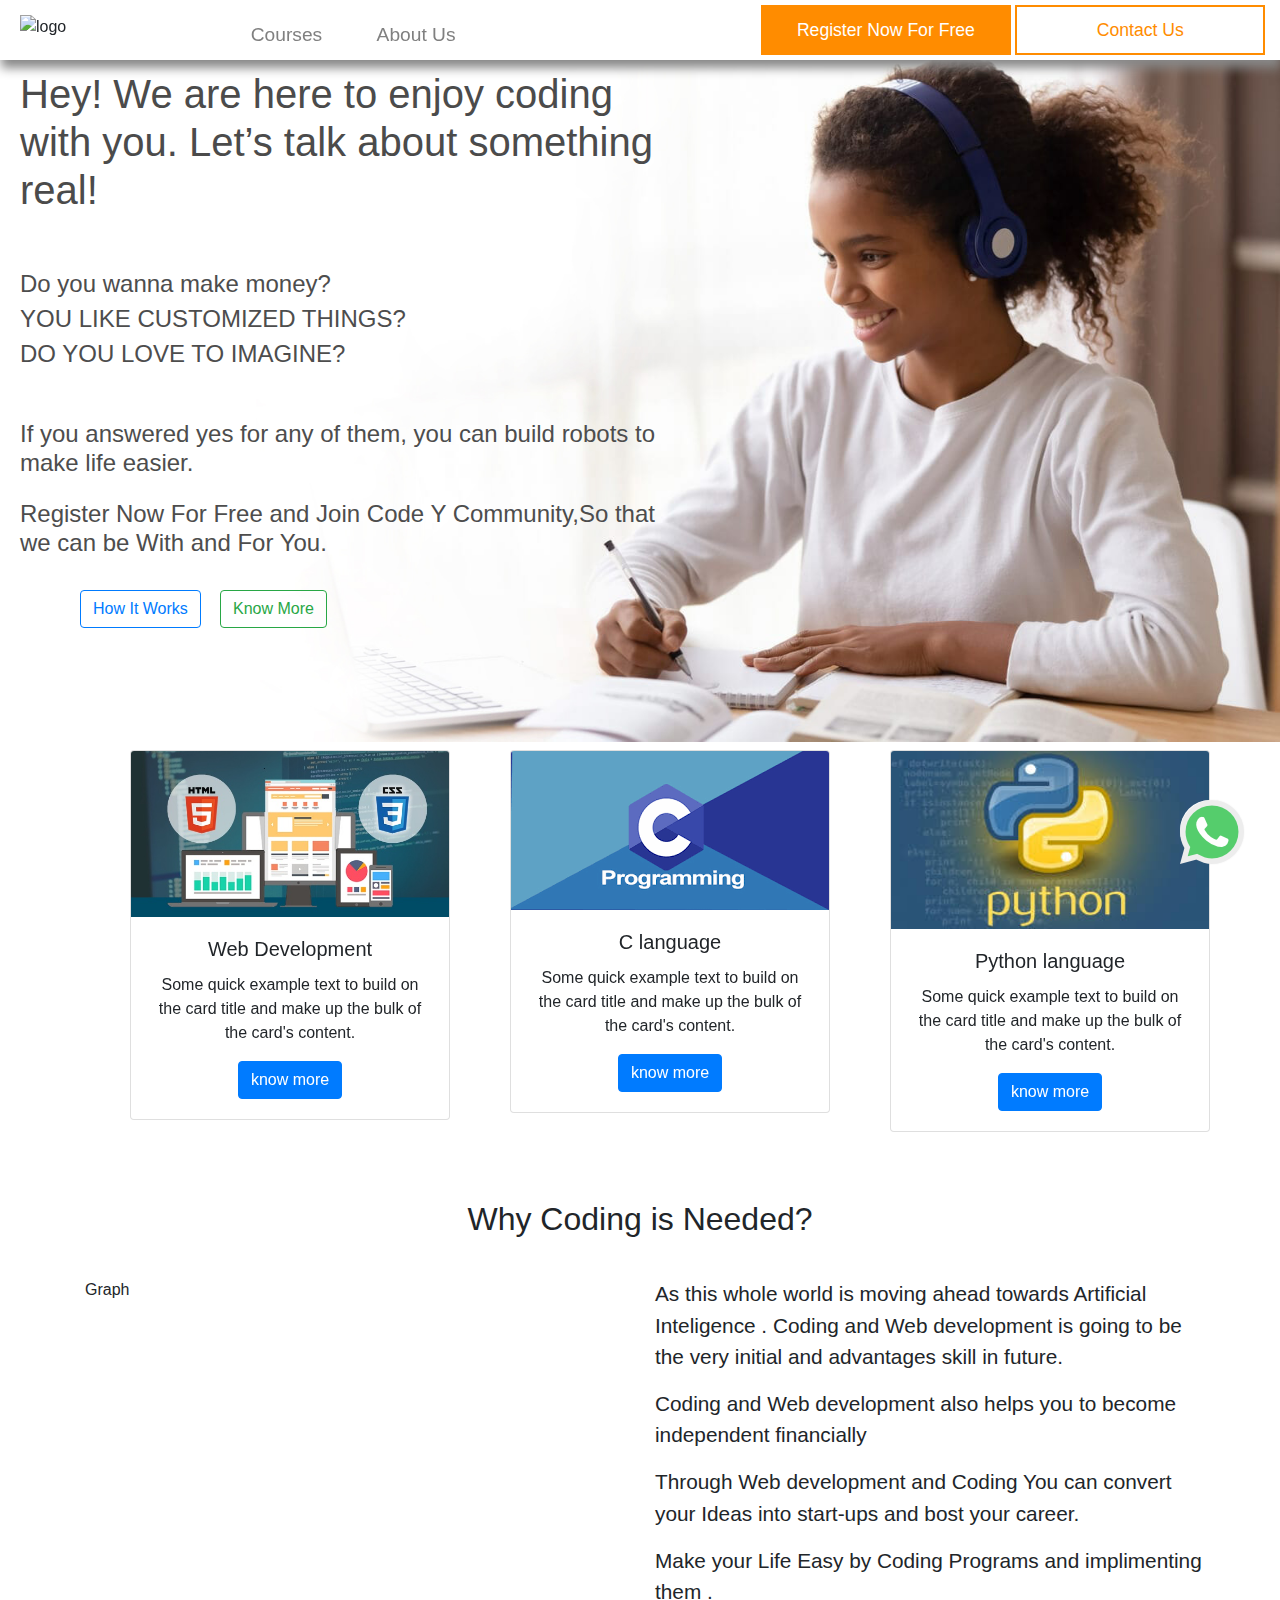
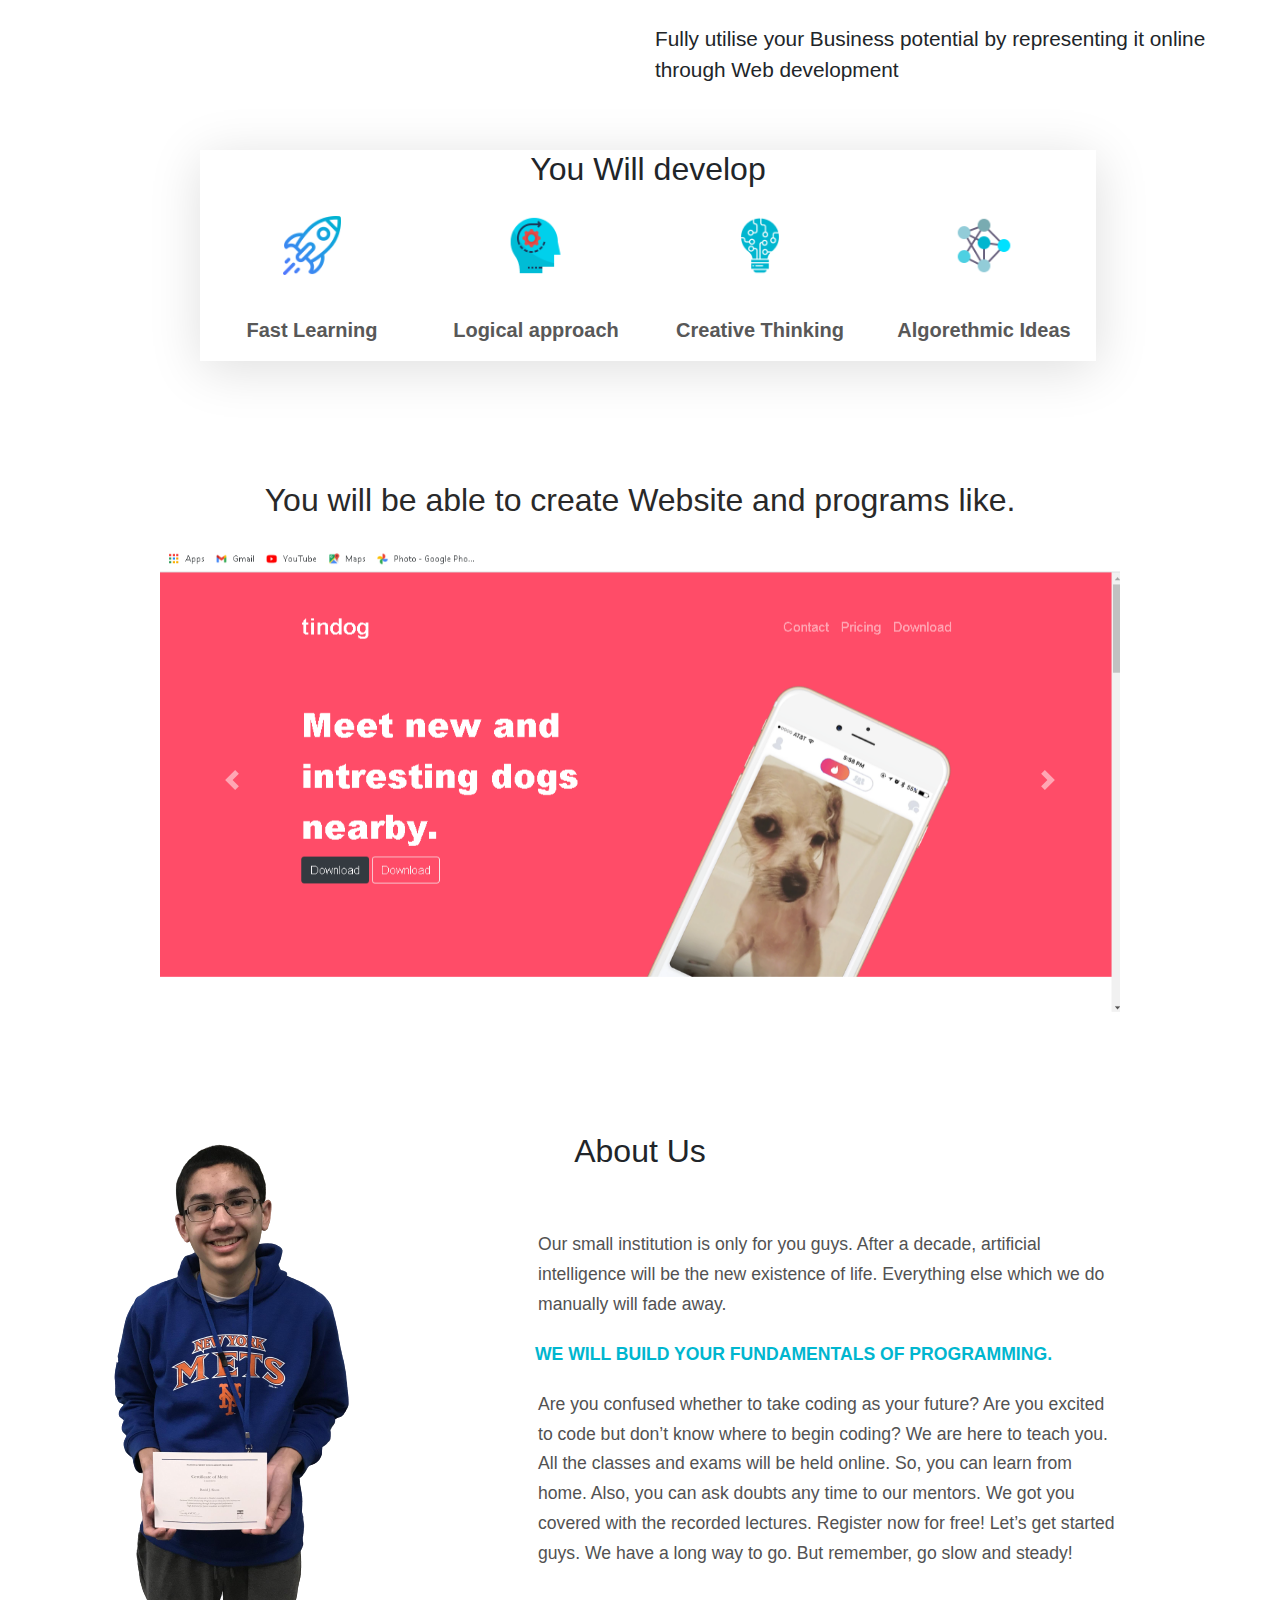
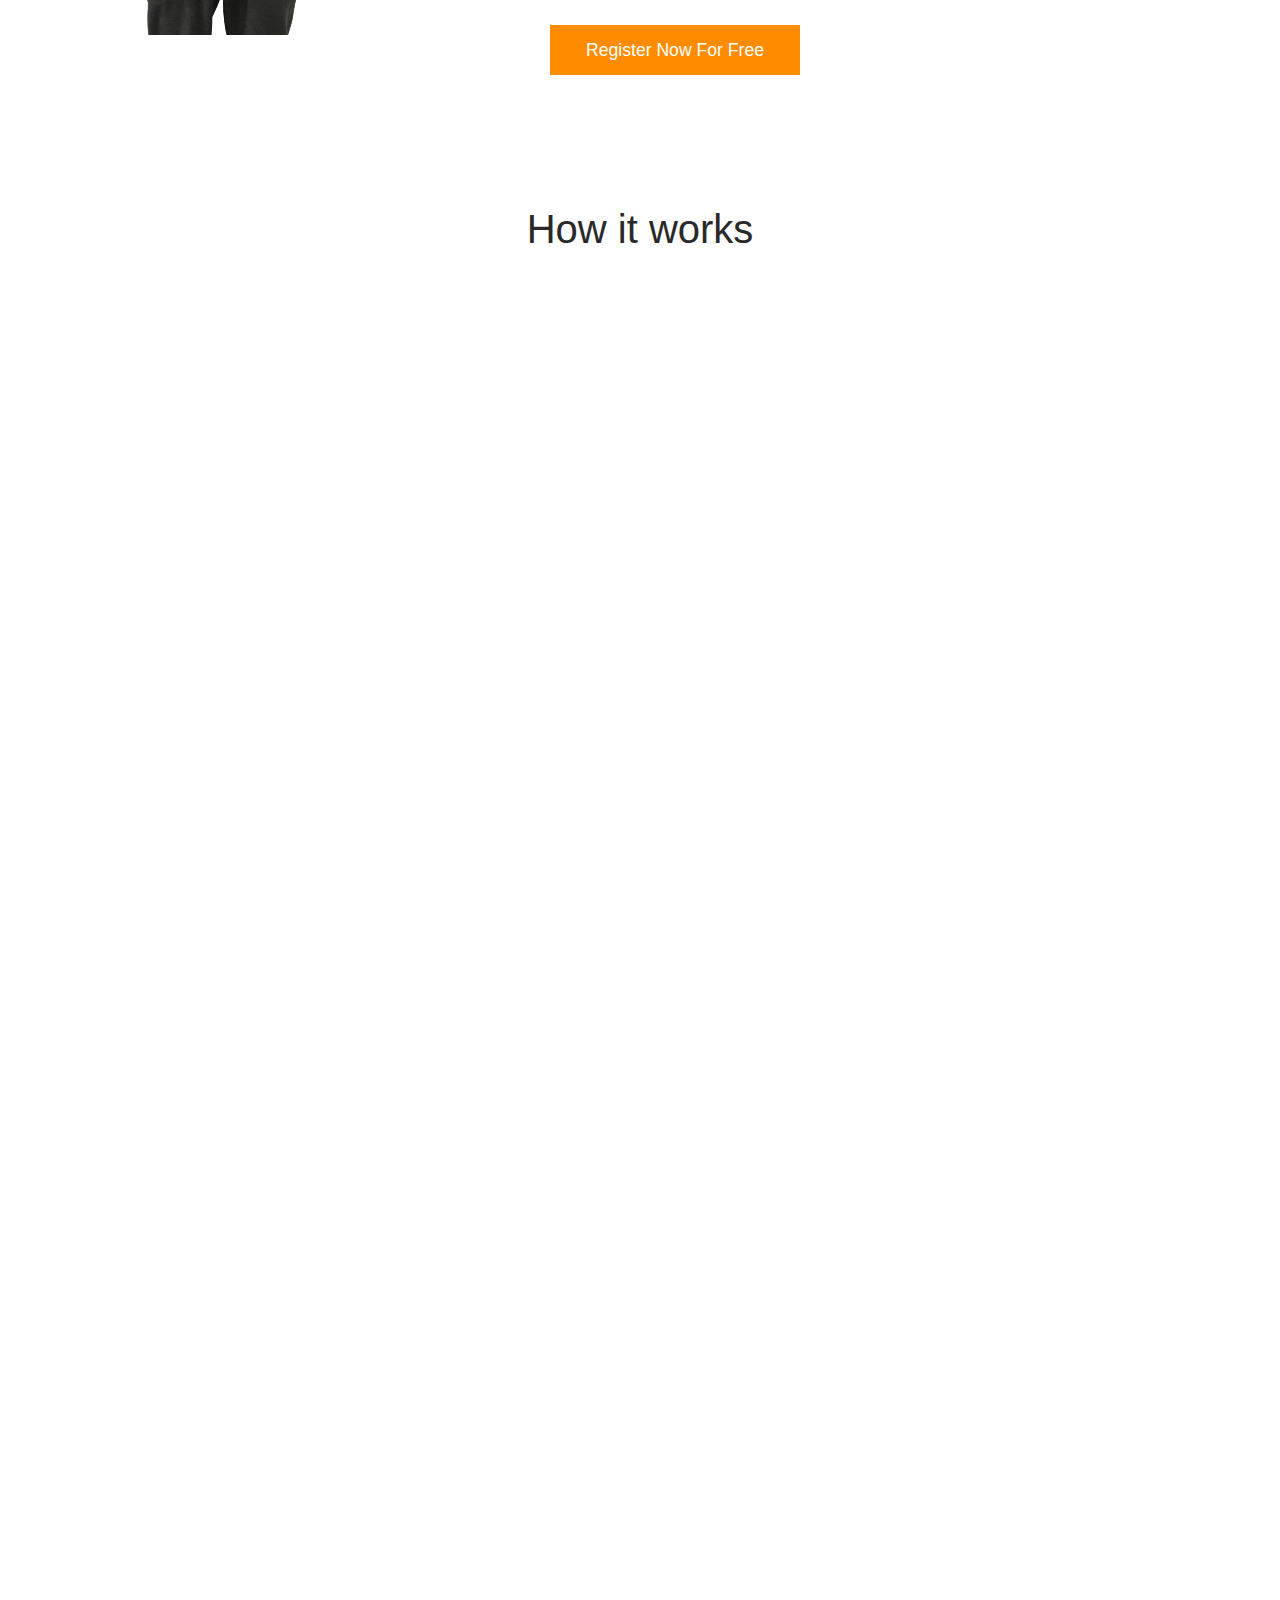
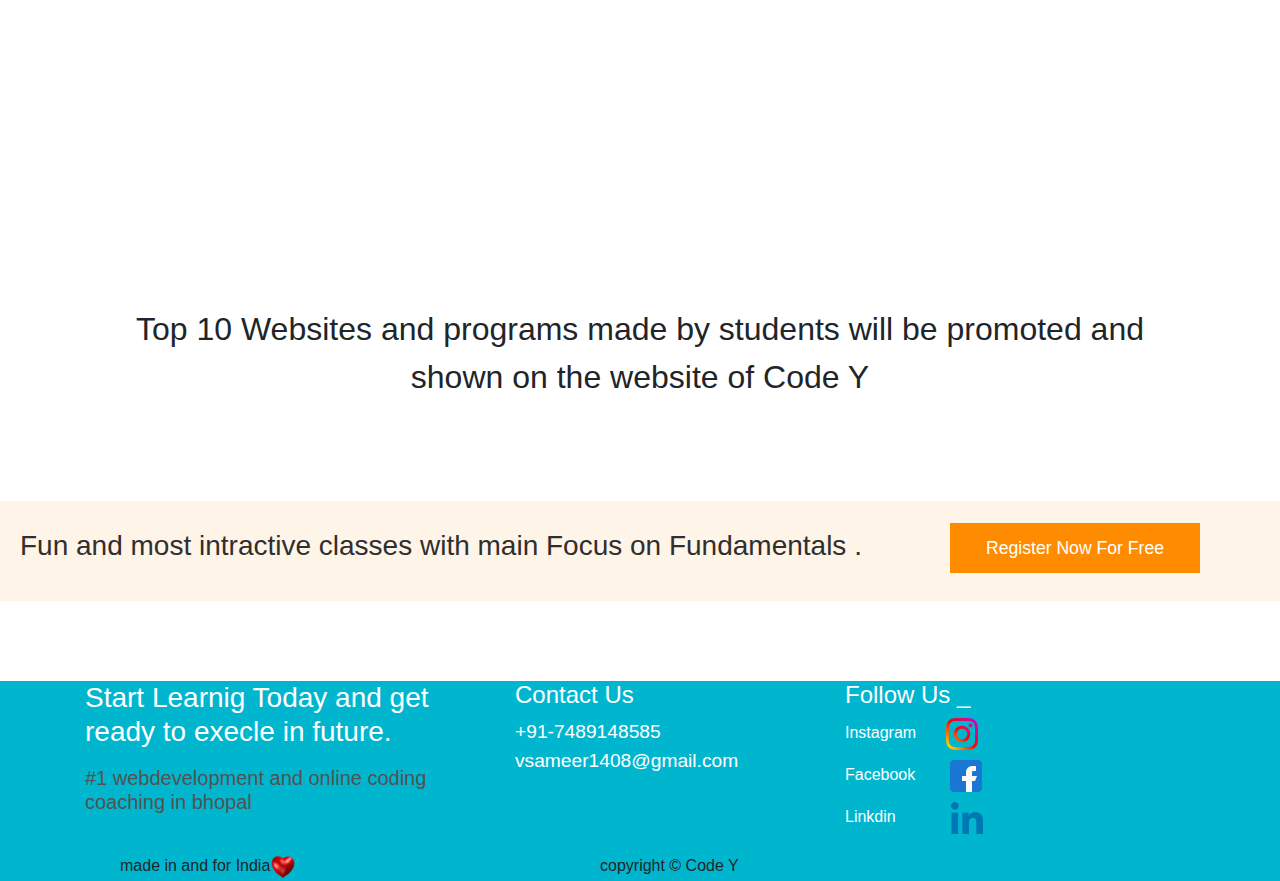
==== code Y.html @ 82ec209e "Add files via upload" ====
<!DOCTYPE html>
<html>
<head>
  <meta charset="utf-8">
<link rel="stylesheet" href="bootstrap.css">
<link rel="stylesheet" href="code%20Y.css"> 
 <link rel="stylesheet" href="https://unpkg.com/aos@next/dist/aos.css" />    
    <!-- JavaScript Bundle with Popper -->
  
    <script src="https://code.jquery.com/jquery-3.5.1.slim.min.js" integrity="sha384-DfXdz2htPH0lsSSs5nCTpuj/zy4C+OGpamoFVy38MVBnE+IbbVYUew+OrCXaRkfj" crossorigin="anonymous"></script>
<script src="https://cdn.jsdelivr.net/npm/popper.js@1.16.1/dist/umd/popper.min.js" integrity="sha384-9/reFTGAW83EW2RDu2S0VKaIzap3H66lZH81PoYlFhbGU+6BZp6G7niu735Sk7lN" crossorigin="anonymous"></script>
<script src="https://stackpath.bootstrapcdn.com/bootstrap/4.5.2/js/bootstrap.min.js" integrity="sha384-B4gt1jrGC7Jh4AgTPSdUtOBvfO8shuf57BaghqFfPlYxofvL8/KUEfYiJOMMV+rV" crossorigin="anonymous"></script>
    
</head>
<body>
<div class="navbar_pro">
<img class="logo" alt="logo" src="code%20.jpg">
<a href="#" class="Course links">Courses</a>
<a href="#" class="About links">About Us </a>
<!--<a href="#" class="Contact links">Contact</a>-->
<a href="code%20Yregister.html" class="registar"><button class="register_btn" data-aos="fade-left">Register Now For Free</button></a>
    
<a href="#" class="contact" ><button class="contact_btn">Contact Us</button></a>    
</div>    
<h1  class="topheading">Hey! We are here to enjoy coding with you. Let’s talk about something real!</h1>    
 <h4 class="topheading1">Do you wanna make money?</h4>
    <h4 class="topheading2">YOU LIKE CUSTOMIZED THINGS?</h4>
    <h4 class="topheading3">DO YOU LOVE TO IMAGINE?</h4>
    <h4 class="topheading4">If you answered yes for any of them, you can build robots to make life easier.
</h4> 
    <h4 class="topheading5">Register Now For Free and Join Code Y Community,So that we can be With and For You.</h4>
    <a href="#uspara"><button type="button" class="btn btn-outline-success knowmore">Know More</button></a>
    <a href="#works"><button type="button" class="btn btn-outline-primary how">How It Works</button></a>
<div>
    
          <img class="top_image" src="happy-teen-engaging-with-a-class-and-doing-work-on-her-laptop__________edit.jpg">


</div>
    
<div>
  <div class="container coursescard" data-aos="fade-up">
  <div class="row">
    <div class="col-sm-6 col-lg-4">
     <div class="card cardinternal" >
  <img src="Front-End-Development-Frameworks-for-Faster-Web-Development.jpg" class="card-img-top" alt="...">
  <div class="card-body">
    <h5 class="card-title">Web Development</h5>
    <p class="card-text">Some quick example text to build on the card title and make up the bulk of the card's content.</p>
    <a href="webdevelopmentcourse.html" class="btn btn-primary">know more</a>
  </div>
</div>
    </div>
    <div class="col-sm-6 col-lg-4">
      <div class="card cardinternal" id="card_c">
  <img src="c.png" class="card-img-top" alt="...">
  <div class="card-body">
    <h5 class="card-title">C language</h5>
    <p class="card-text">Some quick example text to build on the card title and make up the bulk of the card's content.</p>
    <a href="languageC.html" class="btn btn-primary">know more</a>
  </div>
</div>
    </div>
  <div class="col-sm-12 col-lg-4">
      <div class="card cardinternal" id="card_p">
  <img src="python.jpg" class="card-img-top" alt="...">
  <div class="card-body">
    <h5 class="card-title">Python language</h5>
    <p class="card-text">Some quick example text to build on the card title and make up the bulk of the card's content.</p>
    <a href="#" class="btn btn-primary">know more</a>
  </div>
</div>
    </div>      
      
  </div>
</div>  


    
</div>
     

        
    
<div class="need">
<h2 class="why">Why Coding is Needed?</h2>   
<div class="container">
  <div class="row">
    <div class="col-sm-12 col-lg-6">
     Graph 
    </div>
    <div class="col-sm-12 col-lg-6">
        <div class="need_div">
        <p class="need_para">As this whole world is moving ahead towards  Artificial Inteligence . Coding and Web development is going to be the very initial and advantages skill in future.</p>
        <p class="need_para">Coding and Web development also helps you to become independent financially</p>
        <p class="need_para">Through Web development and Coding You can convert your Ideas into start-ups and bost your career.</p>
        <p class="need_para">Make your Life Easy by Coding Programs and implimenting them .</p>
        <p class="need_para">Fully utilise your Business potential by representing it online through Web development  </p>
        </div>
    </div>
    </div>
</div>
</div>  
<div class="develop">
<h2 class="deve">You Will develop</h2> 
 
    
<div>
 <div class="container">
  <div class="row">
    <div class="col-lg-3 col-sm-6">
 <img class="rocket" src="rocket%20(1).png"> <p class="table_heading1">Fast Learning</p>
    </div>
    <div class="col-lg-3 col-sm-6">
     <img class="logic" src="logical-thinking%20(1).png"><p class="table_heading2">Logical approach</p>
    </div>
    <div class="col-lg-3 col-sm-6">
     <img class="create" src="bulb.png"> <p class="table_heading3">Creative Thinking</p>
    </div> 
      
    <div class="col-lg-3 col-sm-6">
    <img class="algo" src="neural.png"><p class="table_heading4">Algorethmic Ideas</p> 
    </div>
  </div>
</div>


   
</div>   
    
</div>
    
    
    
    
    <div class="slider">
      <h2 class="able">You will be able to create Website and programs like.</h2>  
    <div id="carouselExampleIndicators" class="carousel slide" data-ride="carousel">
  <ol class="carousel-indicators">
    <li data-target="#carouselExampleIndicators" data-slide-to="0" class="active"></li>
    <li data-target="#carouselExampleIndicators" data-slide-to="1"></li>
    <li data-target="#carouselExampleIndicators" data-slide-to="2"></li>
  </ol>
  <div class="carousel-inner">
    <div class="carousel-item active">
      <img class="d-block w-100" src="tindogss1.png" alt="First slide">
    </div>
    <div class="carousel-item">
      <img class="d-block w-100" src="maxresdefault.jpg" alt="Second slide">
    </div>
    <div class="carousel-item">
      <img class="d-block w-100" src="css2.jpeg" alt="Third slide">
    </div>
  </div>
  <a class="carousel-control-prev" href="#carouselExampleIndicators" role="button" data-slide="prev">
    <span class="carousel-control-prev-icon" aria-hidden="true"></span>
    <span class="sr-only">Previous</span>
  </a>
  <a class="carousel-control-next" href="#carouselExampleIndicators" role="button" data-slide="next">
    <span class="carousel-control-next-icon" aria-hidden="true"></span>
    <span class="sr-only">Next</span>
  </a>
</div></div>
    
    
 <div class="us" id="uspara"><h2 class="heading_about">About Us </h2>
<div class="container about_container">
  <div class="row">
    <div class="col-lg-4 col-sm-12">
<img class="certificate_img" src="certificate0-removebg-preview.png">  
    </div>
    <div class="col-lg-8 col-sm-12">
   
<p class="uspara">Our small institution is only for you guys. After a decade, artificial intelligence will be the new
    existence of life. Everything else which we do manually will fade away.</p>
        <p class="uspara" id="uspara2">WE WILL BUILD YOUR FUNDAMENTALS OF PROGRAMMING.</p>
<p class="uspara">Are you confused whether to take coding as your future? Are you excited to code but don’t know
where to begin coding? We are here to teach you. All the classes and exams will be held online.
So, you can learn from home. Also, you can ask doubts any time to our mentors. We got you
covered with the recorded lectures. Register now for free!
Let’s get started guys. We have a long way to go. But remember, go slow and steady!
</p> 
    </div>
    
  </div>
</div>     
    

     
 <a href="code%20Yregister.html" class="registar2"><button class="register_btn">Register Now For Free</button></a>    
</div> 
    
    
<div class="work" id="works"><h1 class="heading_how">How it works</h1>
<div class="step1_div step-div" data-aos="fade-up">   
<img class="step1_img" src="step1-removebg-preview.png">
<h3 class="step_heading step_heading1">Step1: Registration</h3>
<p class="step_para step_para1">Free registration including three days of demo class.</p>    
</div>
    
<div class="step2_div step-div" data-aos="fade-up">    
 <img class="step2_img" src="step2-removebg-preview.png">    
 <h3 class="step_heading step_heading2">Step2: Enrollment</h3>   
  <p class="step_para step_para2">Enroll for the courses. Pay the fee and let’s start
learning!
</p>  
    </div>
    
<div class="step3_div step-div" data-aos="fade-up">    
<img class="step3_img" src="handshake.png">    
<h3 class="step_heading step_heading3">Step 3 : Welcome to Saarthi
</h3>    
<p class="step_para step_para3">You become a member of Saarthi. We will add you to whatsapp group for further details.
 
</p> 
    </div>
    
    <div class="step4_div step-div" data-aos="fade-up">
 <img class="step4_img" src="record-removebg-preview%20(1).png">
<h3 class="step_heading step_heading4">Step 4 : Recorded Lectures
</h3>    
 <p class="step_para step_para4">All the lectures will be recorded. You have the liberty to ask doubt 24x7. </p>   
    </div>
        
        
  <div class="step5_div step-div" data-aos="fade-up">  
 <img class="step5_img" src="go-up%20(1).png">  
<h4 class="step_heading step_heading5">Step 5 : Pass the checkpoints</h4> 
<p class="step_para step_para5">
    Every course will have checkpoints, either quizzes or programs to be written. Pass the checkpoints to get certified.
</p>   
    </div>
<div class="step6_div step-div" data-aos="fade-up">
 <img class="step6_img" src="trophie.gif">
<h3 class="step_heading step_heading6">Step 6 : Congratulations!</h3>
<p class="step_para step_para6">Now that you are a certified programmer, you can make webpages, code various programs and continue learning advanced courses.
</p>   
    </div>    
    
    
    
    </div>
    <div class="last">
<div class="student_work">
<h2 class="top10">Top 10 Websites and programs made by students will be promoted and shown on the website of Code Y</h2>    
</div>    


        
        
<div class="best">
<h3 class="fun">Fun and most intractive classes  with main Focus on Fundamentals .</h3> <a href="code%20Yregister.html" class="registar3"><button class="register_btn">Register Now For Free</button></a></div>    
<div class="location">
<!--<img class="footer_logo" src="#" alt="fotter_logo">-->
<div class="container fotter_container">
  <div class="row">
    <div class="col-sm">
  <h3 class="start">Start Learnig Today and get ready to execle in future. </h3>
<h5 class="number_one">#1 webdevelopment and online coding coaching in bhopal</h5>   
    </div>
    <div class="col-sm">
   <h4 class="fotter_contact">Contact Us</h4>
    <a class="number" href="tel:7489148585">+91-7489148585</a> <br>  
    <a class="email" href="">vsameer1408@gmail.com</a><br> 
 
 </div>
    <div class="col-sm"> 
    <h4 class="follow_heading">Follow Us _</h4>    
    <h6 class='follow follow1'>Instagram</h6><a class="insta"><img src="instagram%20(2).png"></a><br>
    <h6 class='follow follow2'>Facebook</h6><a class="facebook"><img src="facebook%20(2).png"></a> <br>   
    <h6 class='follow follow3'>Linkdin</h6><a class="linkdin"><img src="linkedin%20(1).png"></a>   <br> 
    </div> 
</div>
</div>       

    <div class="copyright"><p class="copy">copyright © Code Y</p><p class="made">made in and for India</p><img class="heart" src="heart_rotate.gif"></div>    
<a href="https://wa.me/91748918585" class="whatsapp_float" target="_blank"> <img src="whatsapp%20(1).png"></a> 
    </div> 
    </div>
 
        

         <script src="https://unpkg.com/aos@next/dist/aos.js"></script>
  <script>
    AOS.init( {offset:100,duration: 800});
  </script>

</body>
</html>
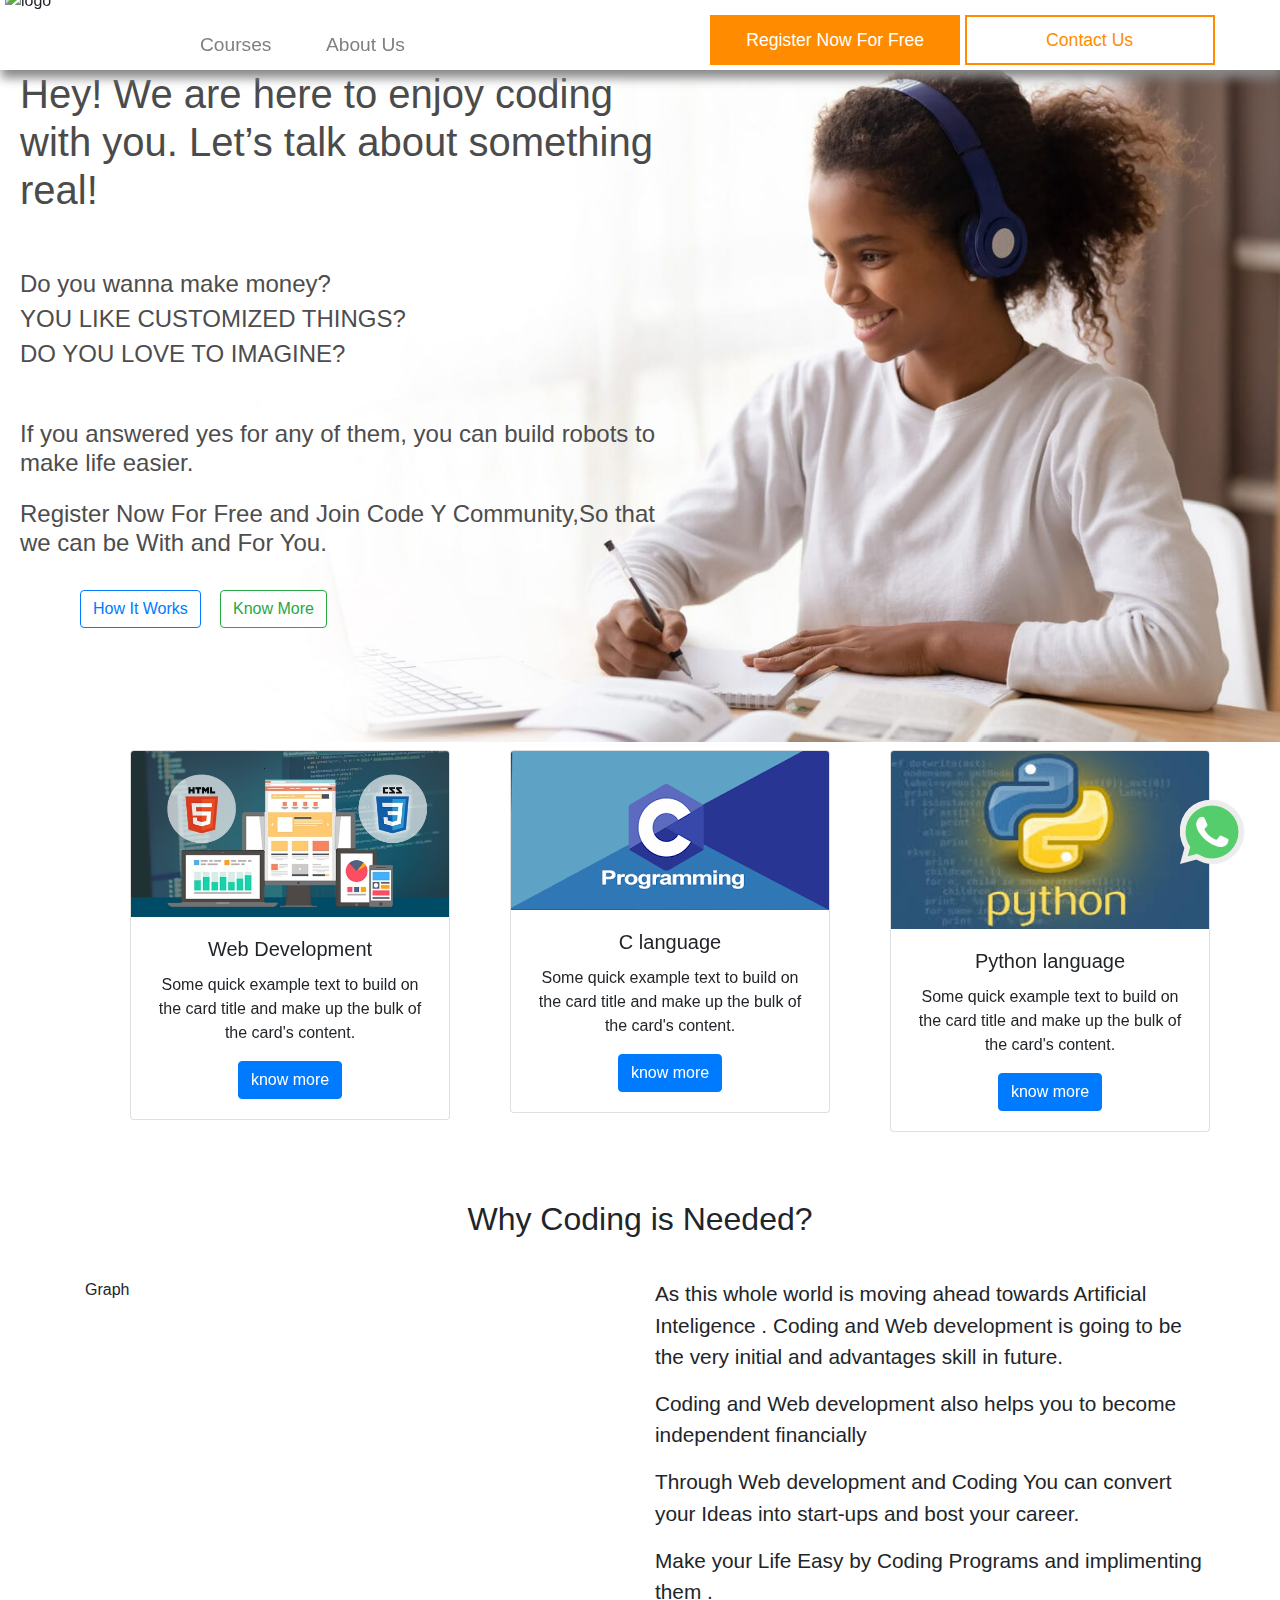
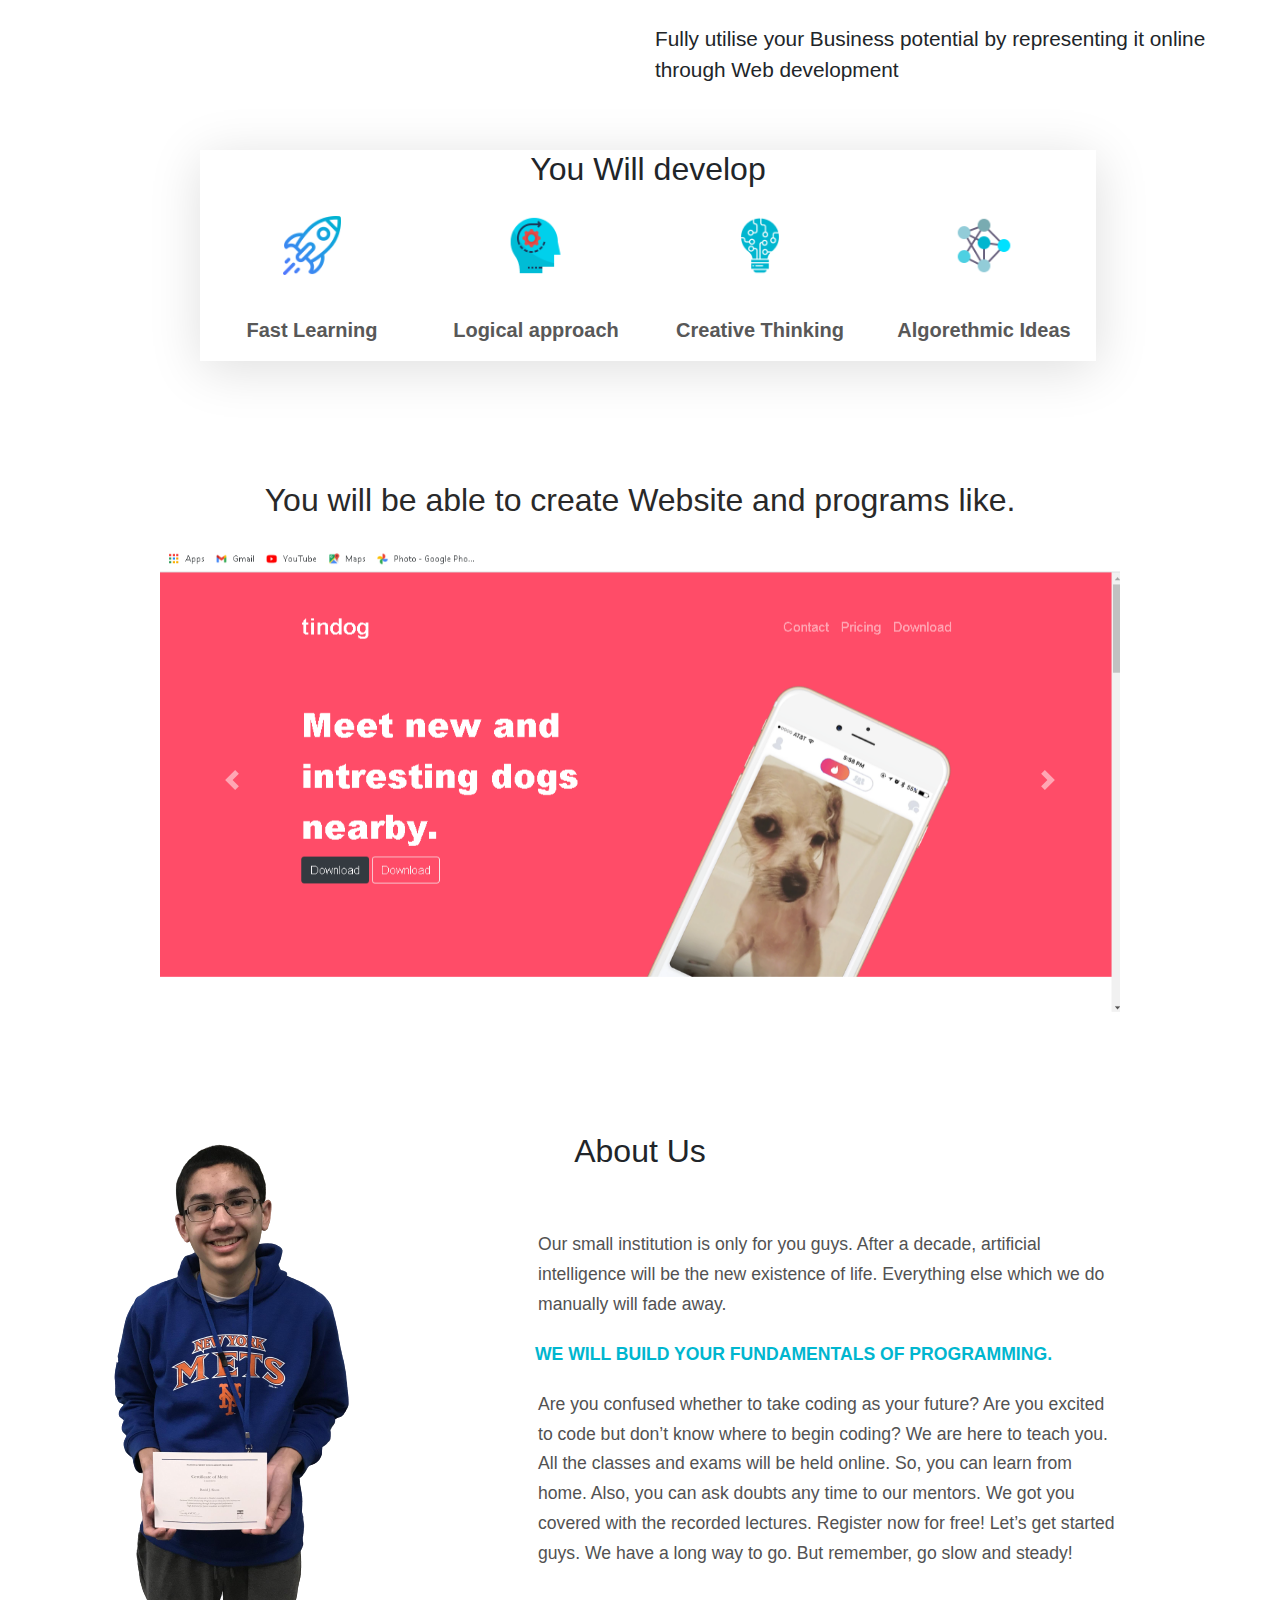
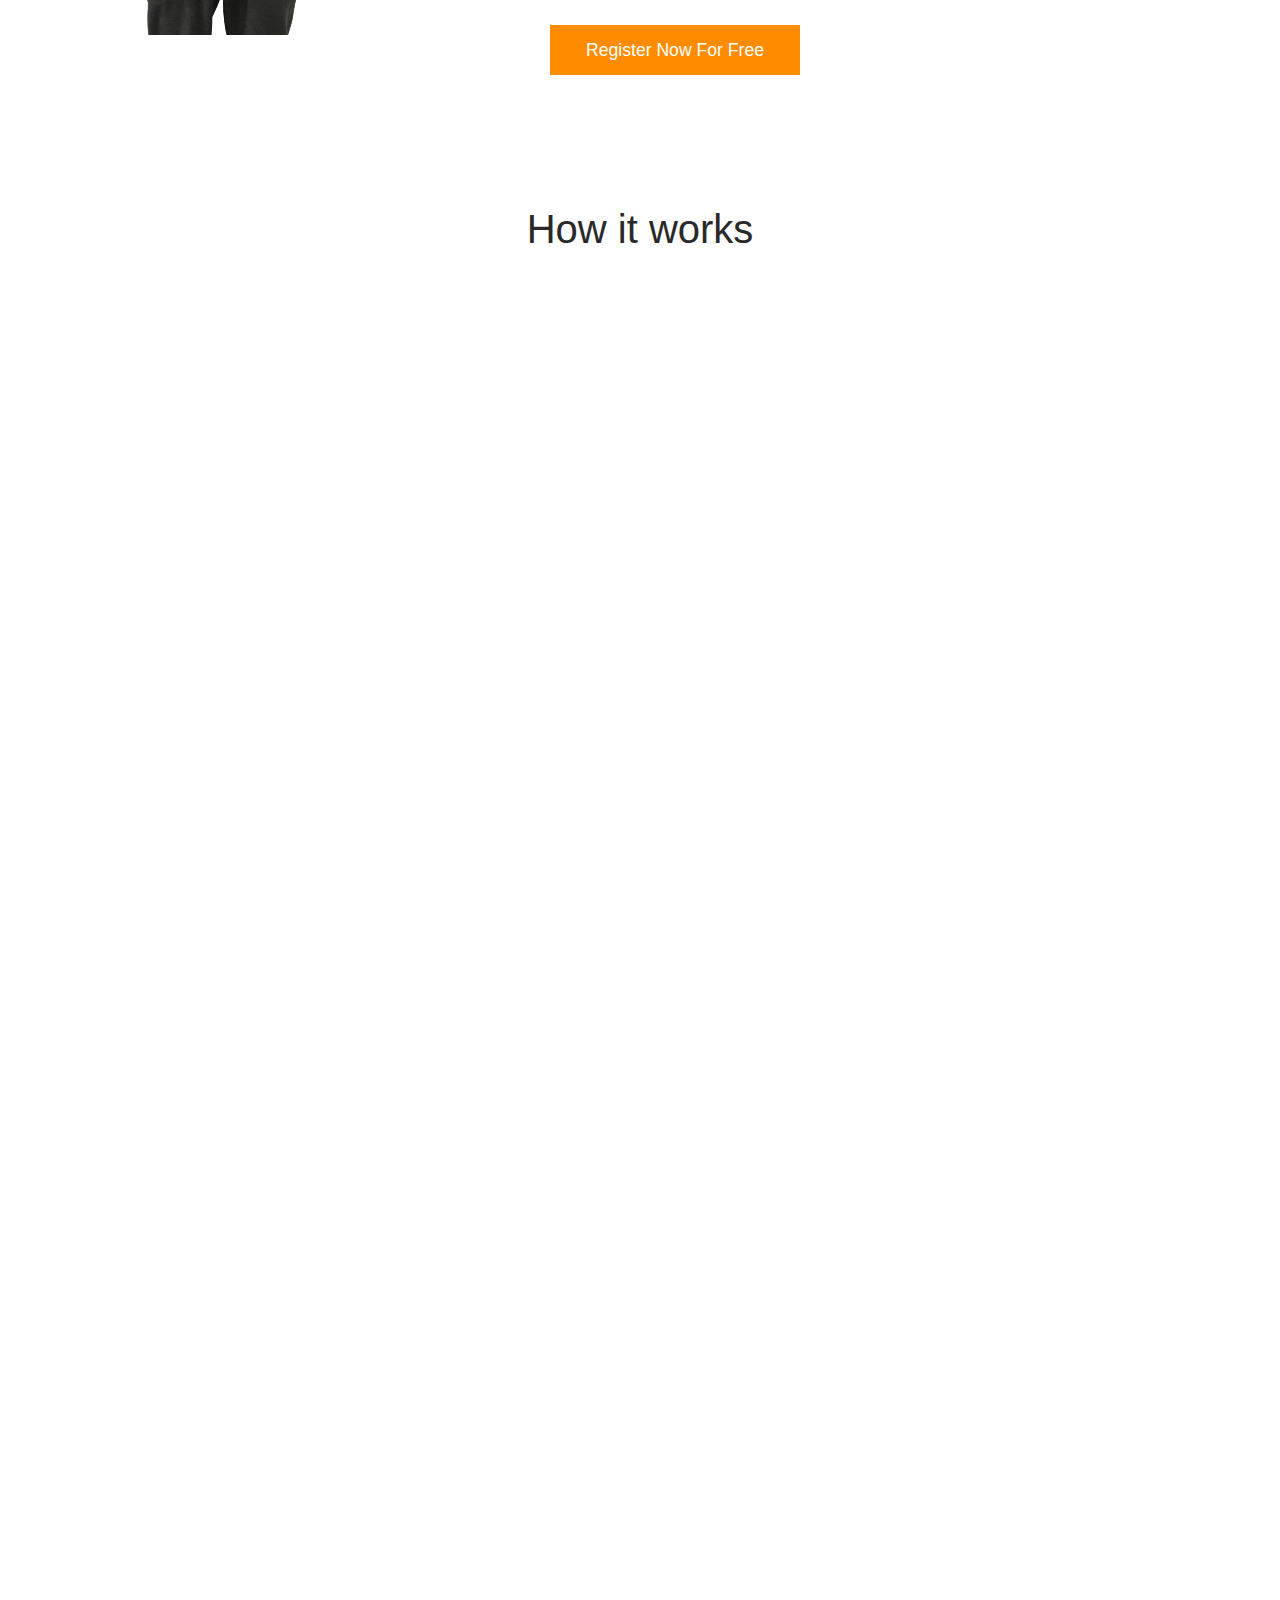
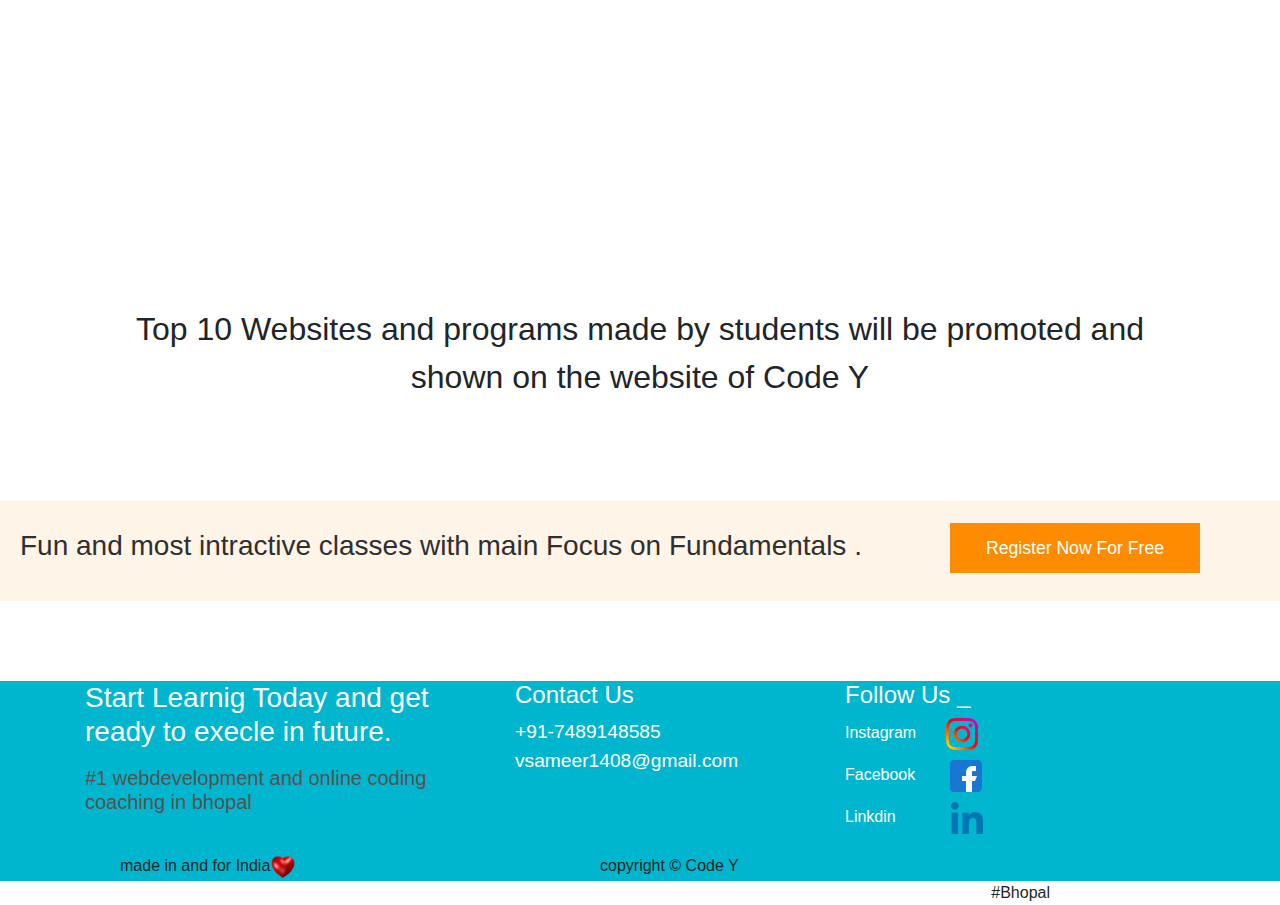
==== commit e60bbc62: "Add files via upload" ====
--- a/code Y.html
+++ b/code Y.html
@@ -13,14 +13,16 @@
     
 </head>
 <body>
+<div class="logo_div">     
+<img class="logo" alt="logo" src="logoCodeY-removebg-preview%20(1).png">    
+</div>
 <div class="navbar_pro">
-<img class="logo" alt="logo" src="code%20.jpg">
 <a href="#" class="Course links">Courses</a>
 <a href="#" class="About links">About Us </a>
 <!--<a href="#" class="Contact links">Contact</a>-->
 <a href="code%20Yregister.html" class="registar"><button class="register_btn" data-aos="fade-left">Register Now For Free</button></a>
     
-<a href="#" class="contact" ><button class="contact_btn">Contact Us</button></a>    
+<a href="#con" class="contact" ><button class="contact_btn">Contact Us</button></a>    
 </div>    
 <h1  class="topheading">Hey! We are here to enjoy coding with you. Let’s talk about something real!</h1>    
  <h4 class="topheading1">Do you wanna make money?</h4>
@@ -237,8 +239,6 @@
 </p>   
     </div>    
     
-    
-    
     </div>
     <div class="last">
 <div class="student_work">
@@ -250,21 +250,21 @@
         
 <div class="best">
 <h3 class="fun">Fun and most intractive classes  with main Focus on Fundamentals .</h3> <a href="code%20Yregister.html" class="registar3"><button class="register_btn">Register Now For Free</button></a></div>    
-<div class="location">
+<div class="location" id="con">
 <!--<img class="footer_logo" src="#" alt="fotter_logo">-->
 <div class="container fotter_container">
   <div class="row">
-    <div class="col-sm">
+    <div class="col-sm-6 col-lg-4 fotter_left">
   <h3 class="start">Start Learnig Today and get ready to execle in future. </h3>
-<h5 class="number_one">#1 webdevelopment and online coding coaching in bhopal</h5>   
-    </div>
-    <div class="col-sm">
+<h5 class="number_one ">#1 webdevelopment and online coding coaching in bhopal</h5>   
+    </div>
+    <div class="col-sm-6 fotter_right col-lg-4">
    <h4 class="fotter_contact">Contact Us</h4>
     <a class="number" href="tel:7489148585">+91-7489148585</a> <br>  
     <a class="email" href="">vsameer1408@gmail.com</a><br> 
  
  </div>
-    <div class="col-sm"> 
+    <div class="col-sm-12 col-lg-4 follow_footer"> 
     <h4 class="follow_heading">Follow Us _</h4>    
     <h6 class='follow follow1'>Instagram</h6><a class="insta"><img src="instagram%20(2).png"></a><br>
     <h6 class='follow follow2'>Facebook</h6><a class="facebook"><img src="facebook%20(2).png"></a> <br>   
@@ -273,14 +273,16 @@
 </div>
 </div>       
 
-    <div class="copyright"><p class="copy">copyright © Code Y</p><p class="made">made in and for India</p><img class="heart" src="heart_rotate.gif"></div>    
+    <div class="copyright"><p class="copy">copyright © Code Y</p><p class="made">made in and for India</p><img class="heart" src="heart_rotate.gif"></div> 
+<p class="bhopal">#Bhopal</p>    
+    
 <a href="https://wa.me/91748918585" class="whatsapp_float" target="_blank"> <img src="whatsapp%20(1).png"></a> 
     </div> 
     </div>
  
         
 
-         <script src="https://unpkg.com/aos@next/dist/aos.js"></script>
+<script src="https://unpkg.com/aos@next/dist/aos.js"></script>
   <script>
     AOS.init( {offset:100,duration: 800});
   </script>
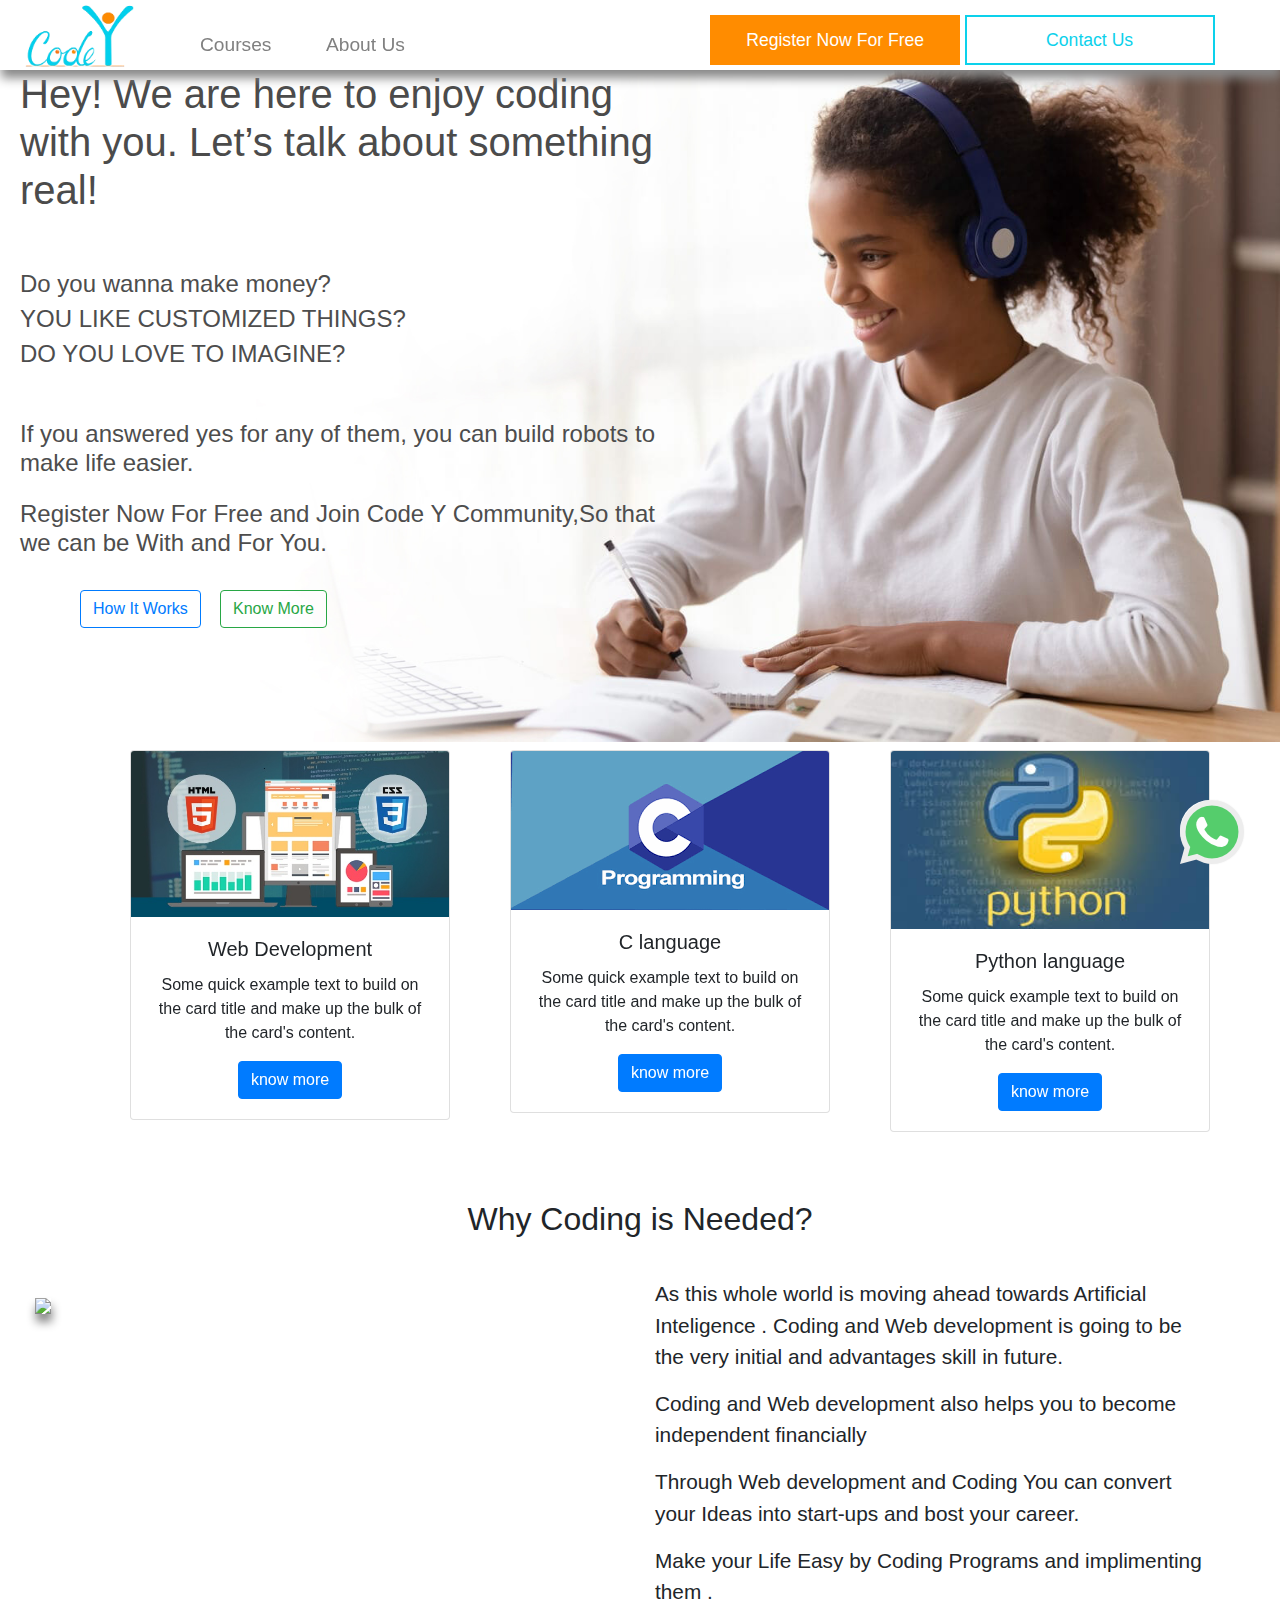
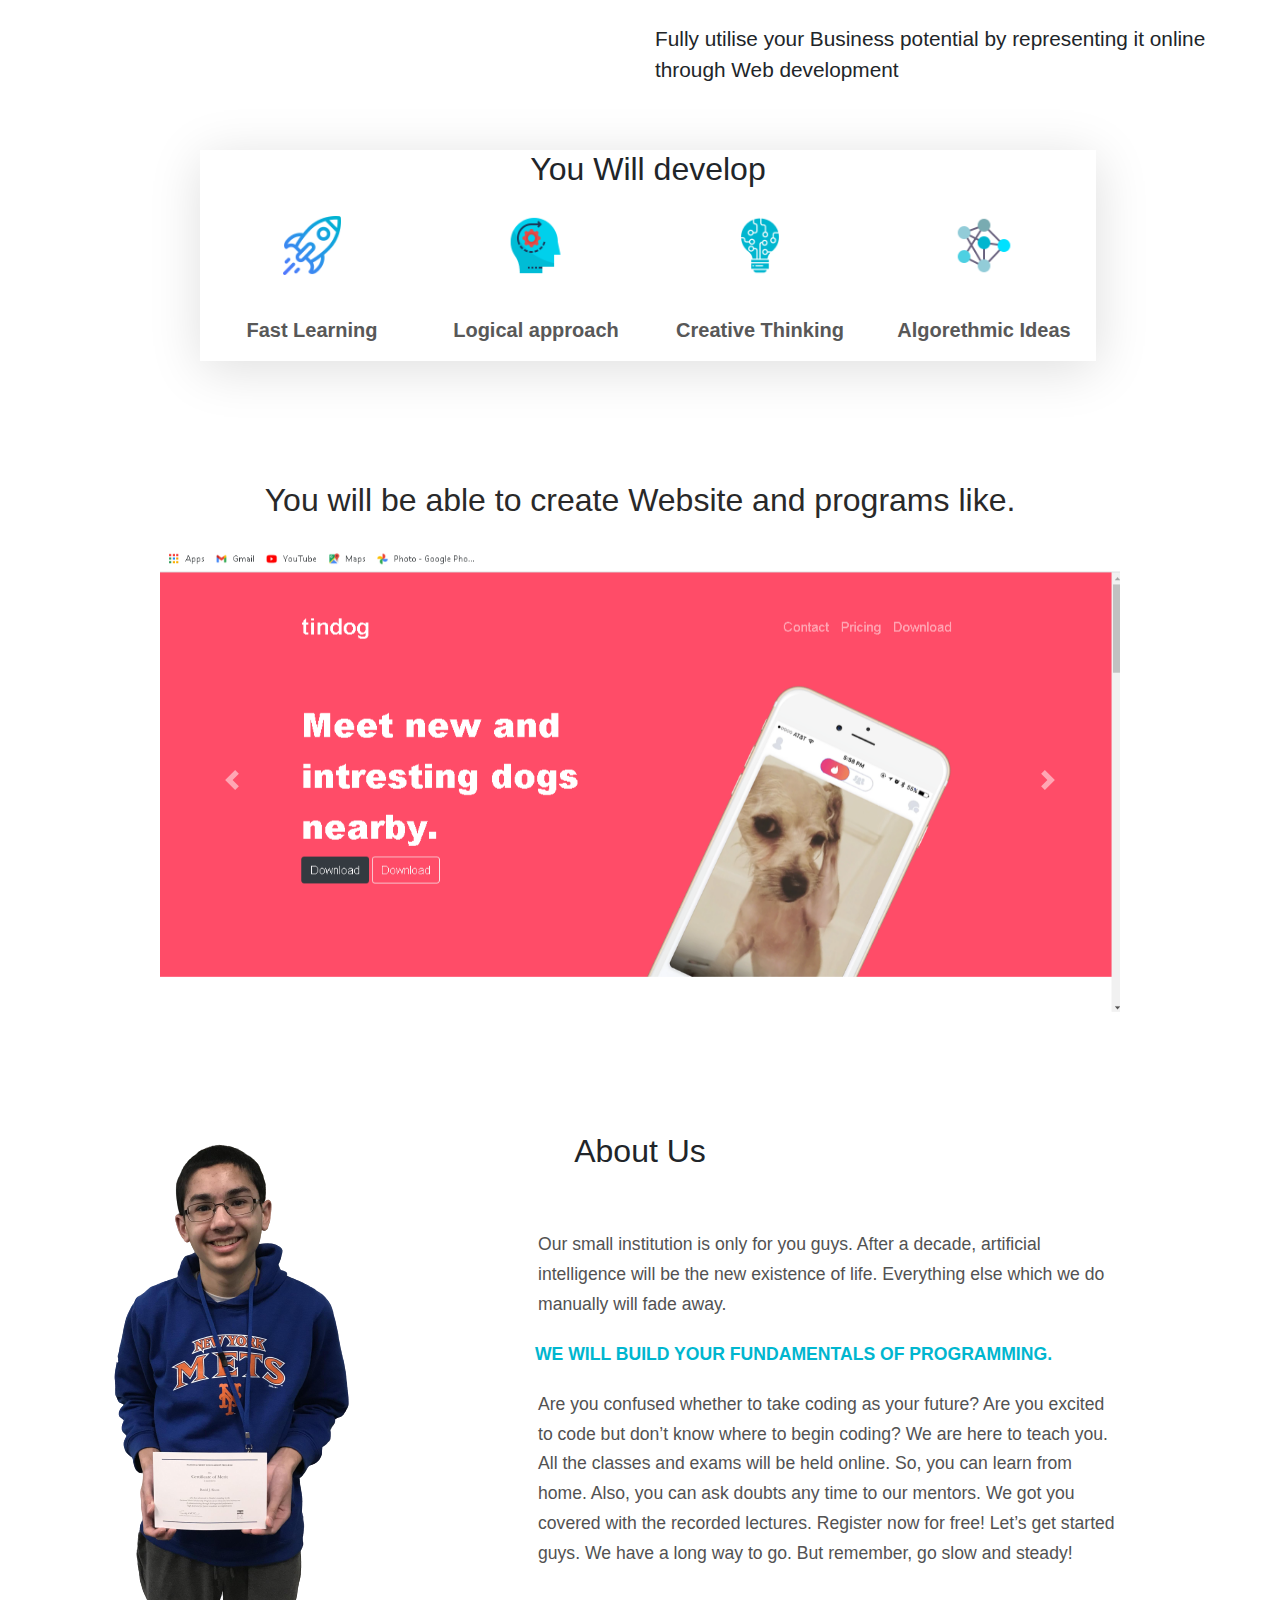
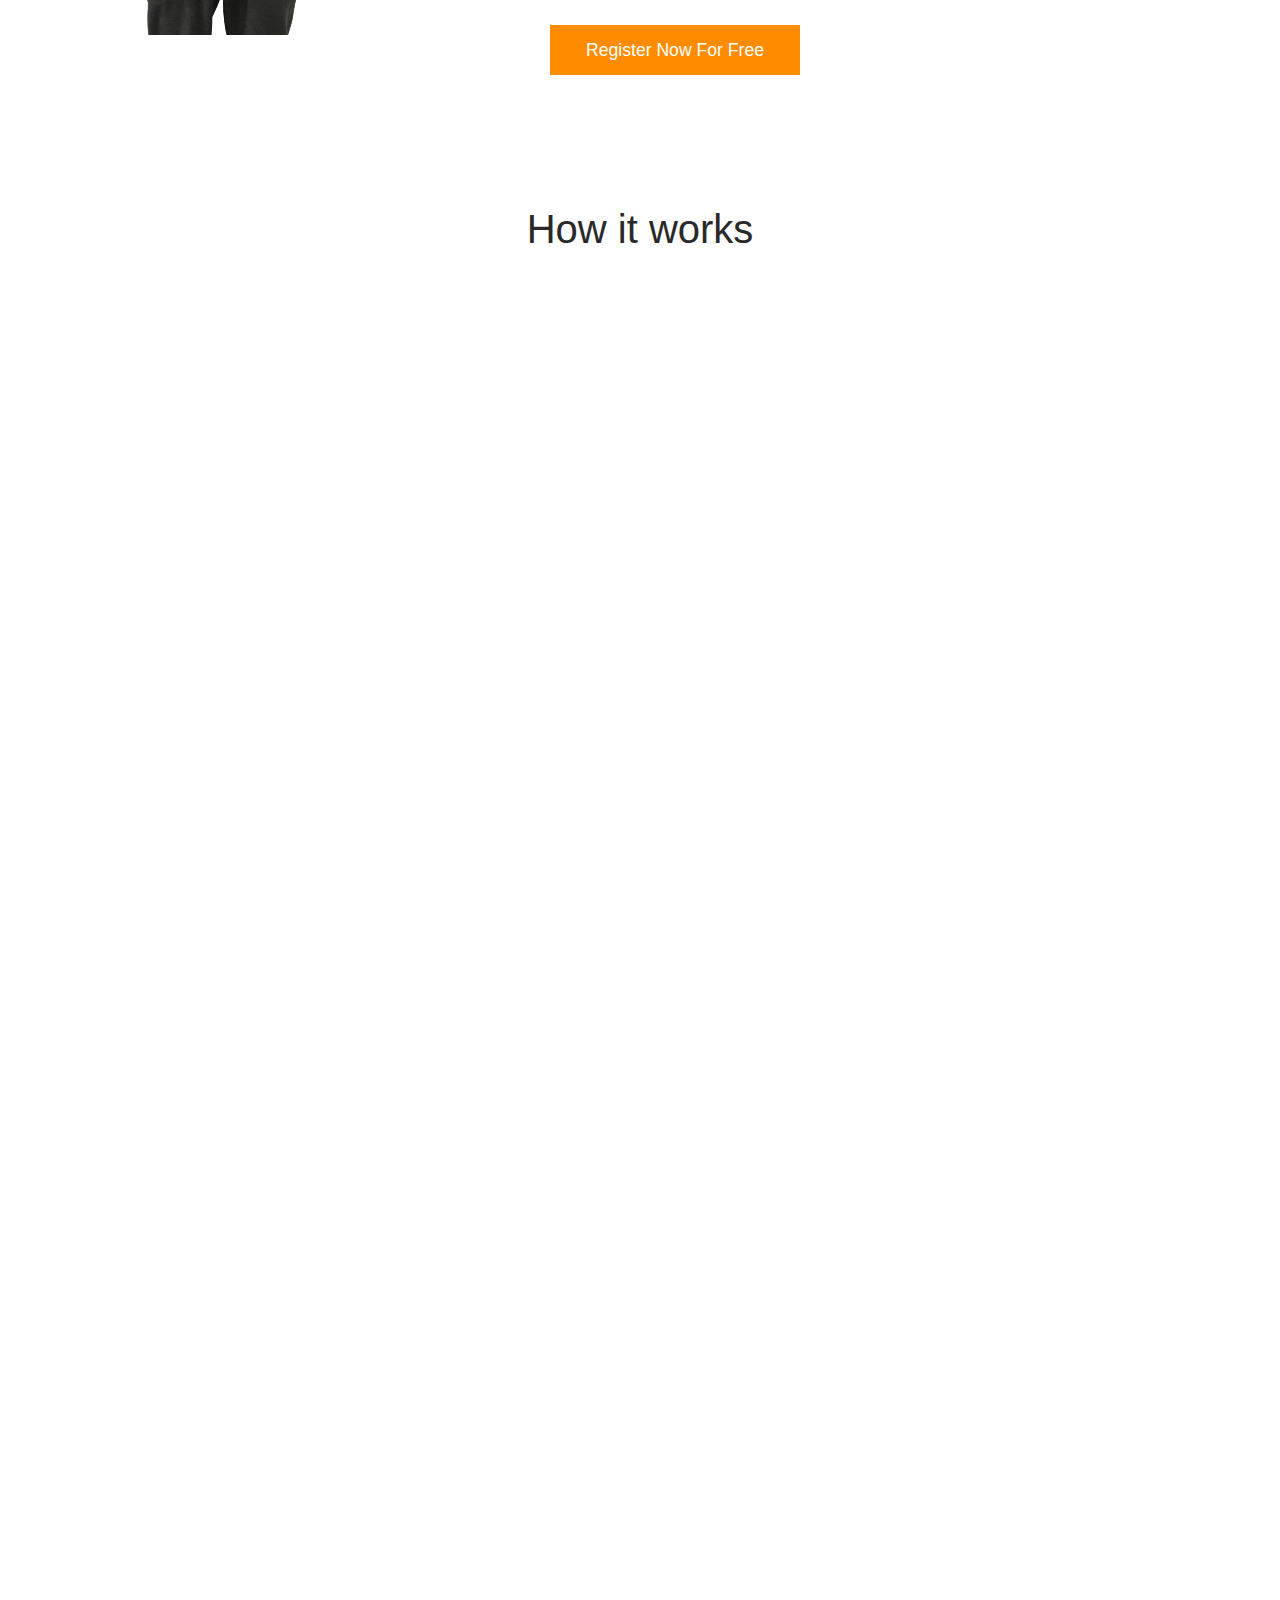
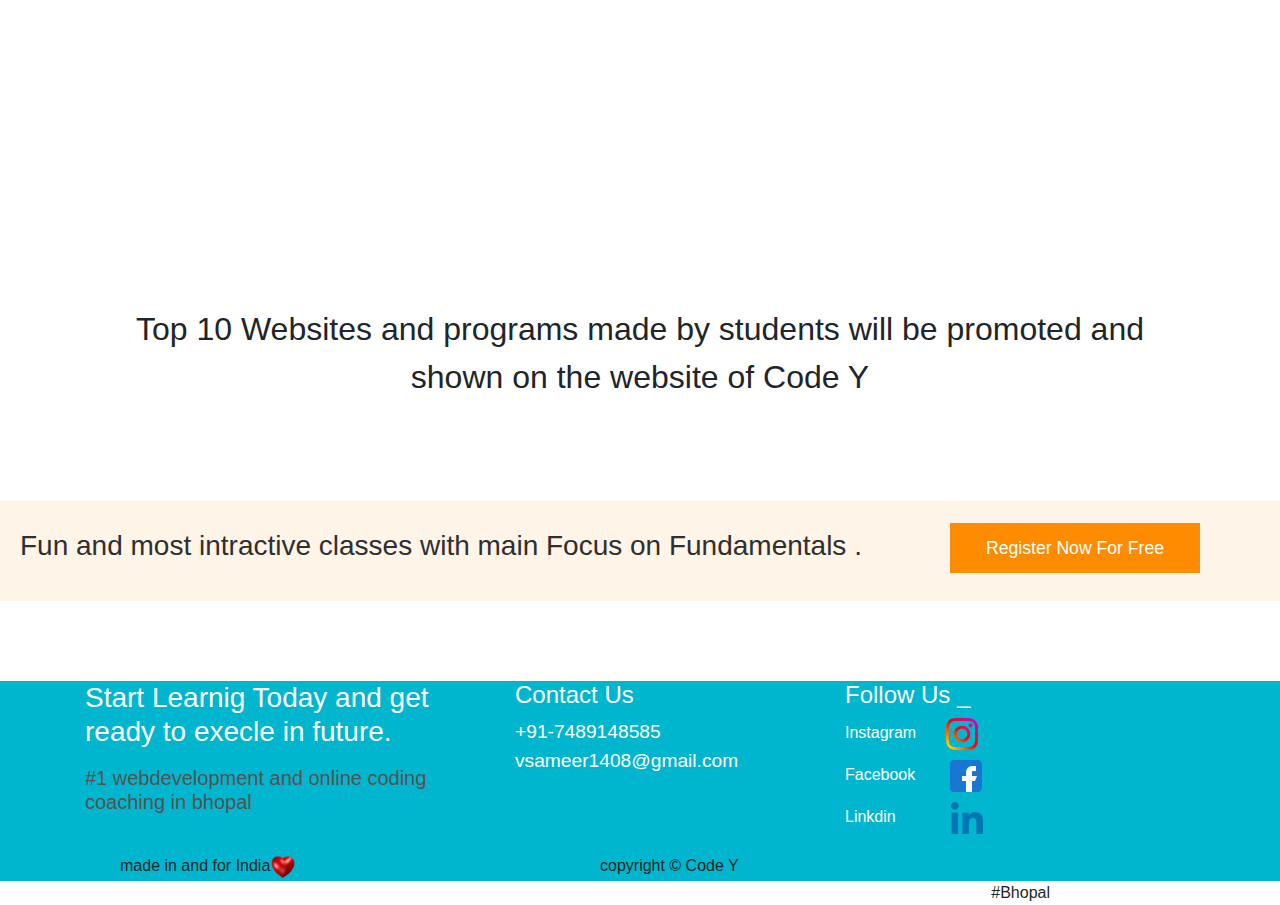
==== commit 2b1c2f31: "Add files via upload" ====
--- a/code Y.html
+++ b/code Y.html
@@ -89,7 +89,7 @@
 <div class="container">
   <div class="row">
     <div class="col-sm-12 col-lg-6">
-     Graph 
+    <img src="alternative2.jpg" class="graph">
     </div>
     <div class="col-sm-12 col-lg-6">
         <div class="need_div">
@@ -136,6 +136,7 @@
     
     
     <div class="slider">
+        
       <h2 class="able">You will be able to create Website and programs like.</h2>  
     <div id="carouselExampleIndicators" class="carousel slide" data-ride="carousel">
   <ol class="carousel-indicators">
@@ -210,9 +211,9 @@
     
 <div class="step3_div step-div" data-aos="fade-up">    
 <img class="step3_img" src="handshake.png">    
-<h3 class="step_heading step_heading3">Step 3 : Welcome to Saarthi
+<h3 class="step_heading step_heading3">Step 3 : Welcome to Code Y
 </h3>    
-<p class="step_para step_para3">You become a member of Saarthi. We will add you to whatsapp group for further details.
+<p class="step_para step_para3">You become a member of Code Y. We will add you to whatsapp group for further details.
  
 </p> 
     </div>
@@ -276,7 +277,7 @@
     <div class="copyright"><p class="copy">copyright © Code Y</p><p class="made">made in and for India</p><img class="heart" src="heart_rotate.gif"></div> 
 <p class="bhopal">#Bhopal</p>    
     
-<a href="https://wa.me/91748918585" class="whatsapp_float" target="_blank"> <img src="whatsapp%20(1).png"></a> 
+<a href="https://wa.me/91748918585" class="whatsapp_float" target="_blank"> <img class="wassp" src="whatsapp%20(1).png"></a> 
     </div> 
     </div>
  
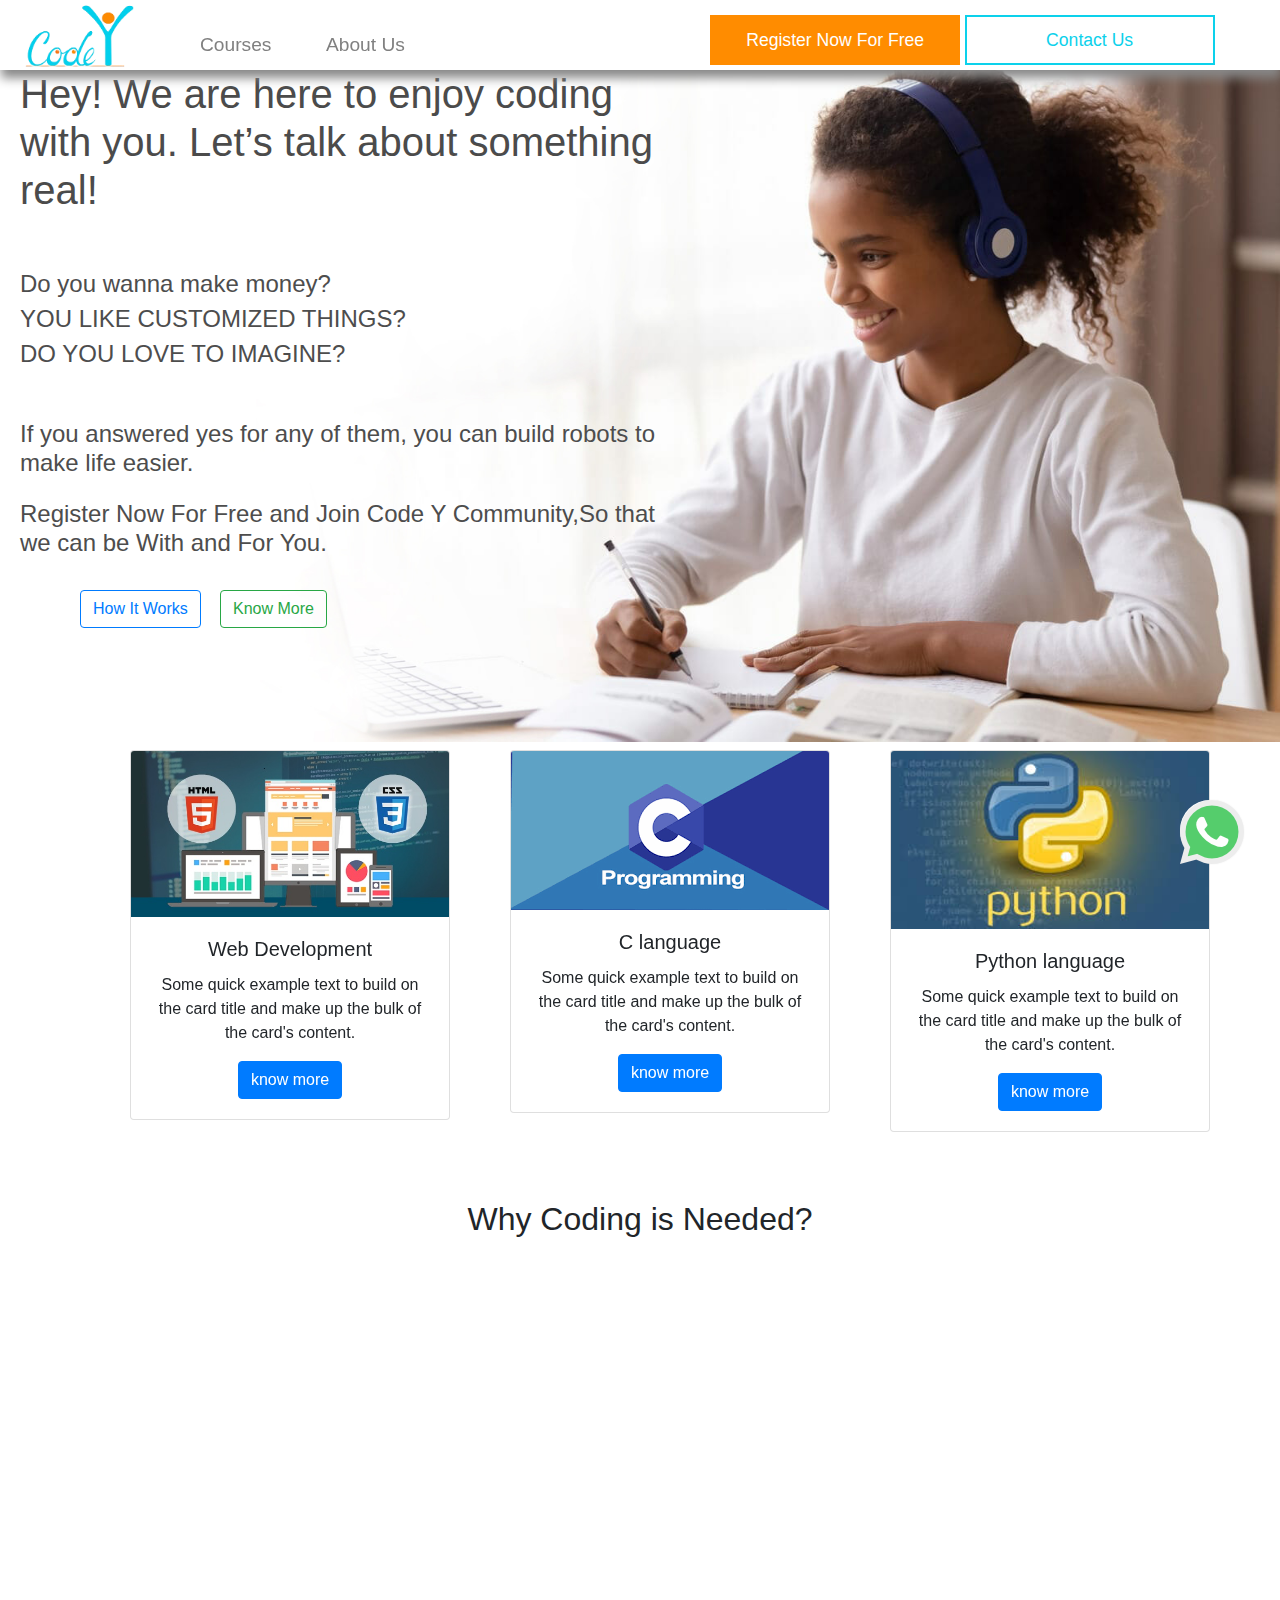
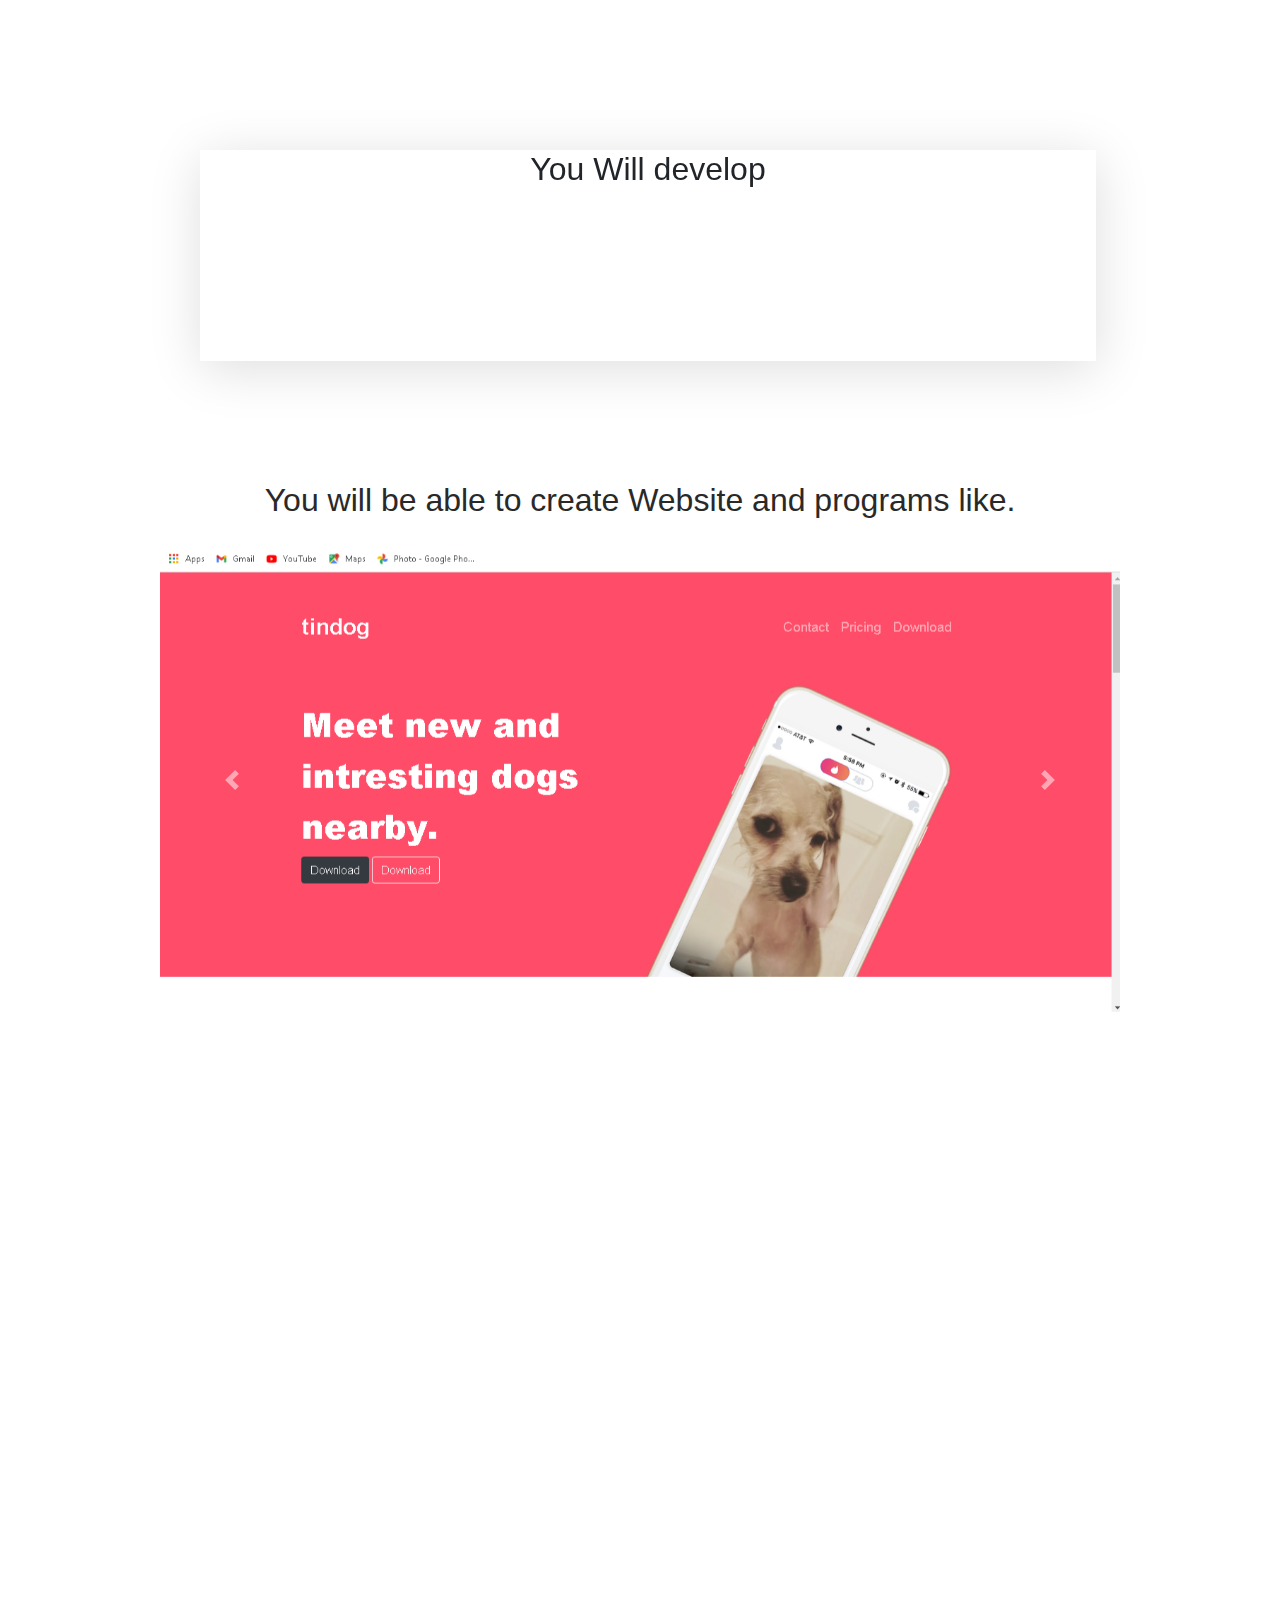
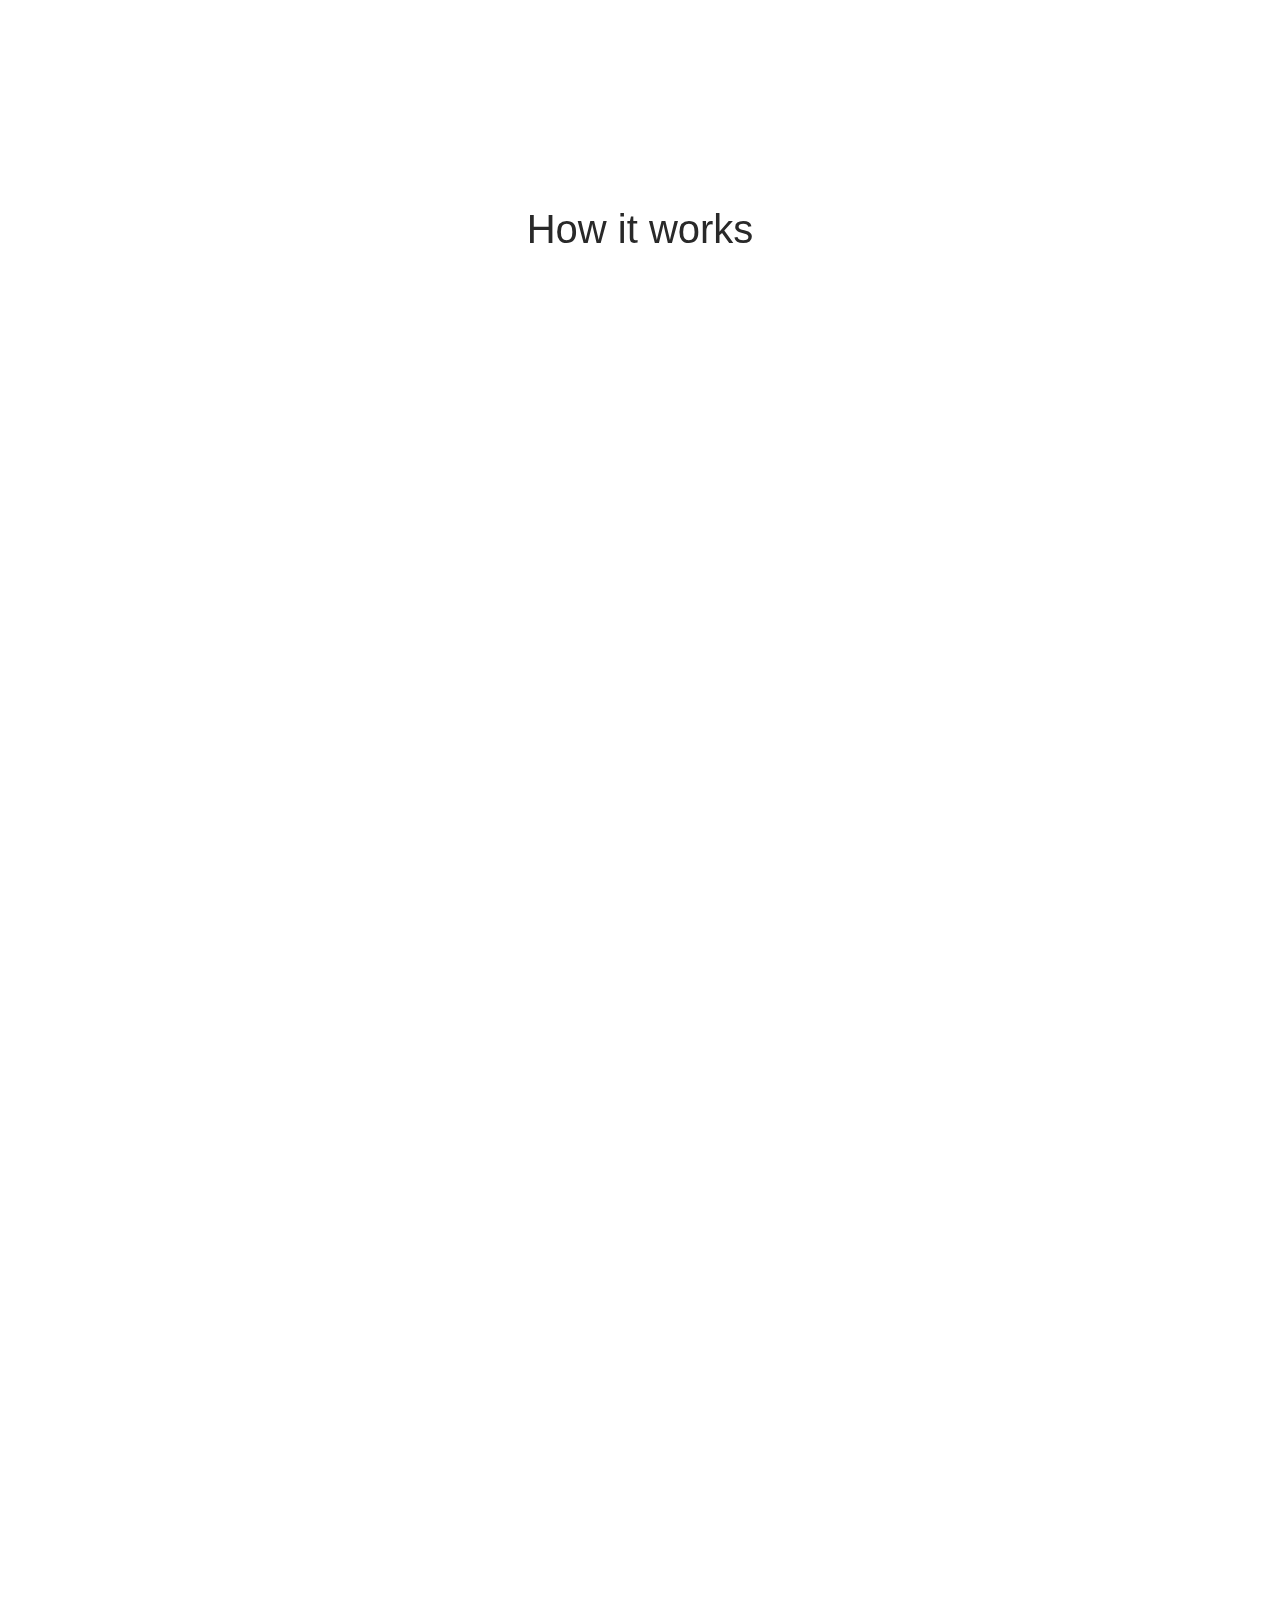
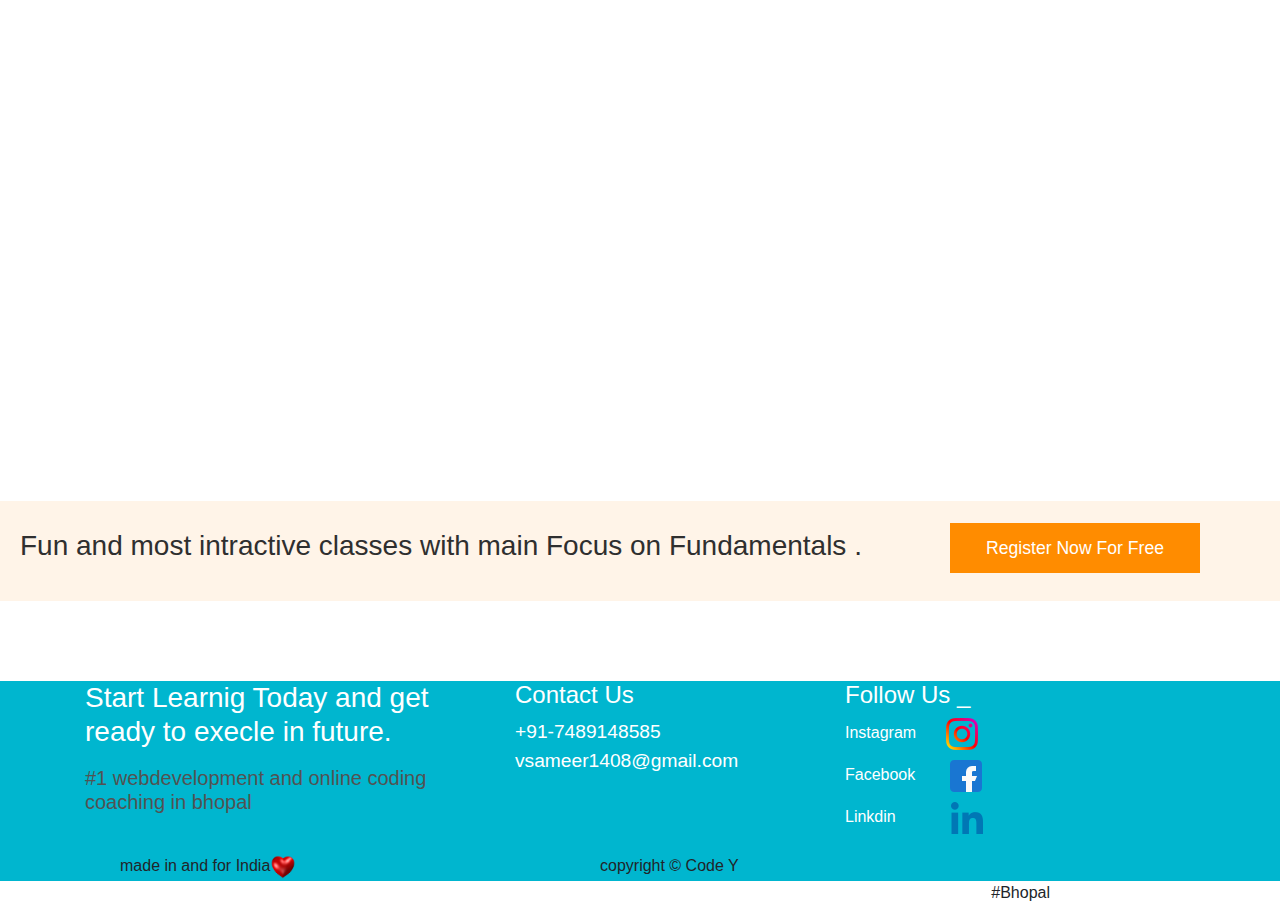
==== commit 83a4c3c2: "Add files via upload" ====
--- a/code Y.html
+++ b/code Y.html
@@ -89,10 +89,10 @@
 <div class="container">
   <div class="row">
     <div class="col-sm-12 col-lg-6">
-    <img src="alternative2.jpg" class="graph">
+    <img src="alternative2.jpg" class="graph" data-aos="fade-up">
     </div>
     <div class="col-sm-12 col-lg-6">
-        <div class="need_div">
+        <div class="need_div" data-aos="fade-up">
         <p class="need_para">As this whole world is moving ahead towards  Artificial Inteligence . Coding and Web development is going to be the very initial and advantages skill in future.</p>
         <p class="need_para">Coding and Web development also helps you to become independent financially</p>
         <p class="need_para">Through Web development and Coding You can convert your Ideas into start-ups and bost your career.</p>
@@ -110,17 +110,17 @@
 <div>
  <div class="container">
   <div class="row">
-    <div class="col-lg-3 col-sm-6">
+    <div class="col-lg-3 col-sm-6" data-aos="fade-up">
  <img class="rocket" src="rocket%20(1).png"> <p class="table_heading1">Fast Learning</p>
     </div>
-    <div class="col-lg-3 col-sm-6">
+    <div class="col-lg-3 col-sm-6" data-aos="fade-up">
      <img class="logic" src="logical-thinking%20(1).png"><p class="table_heading2">Logical approach</p>
     </div>
-    <div class="col-lg-3 col-sm-6">
+    <div class="col-lg-3 col-sm-6" data-aos="fade-up">
      <img class="create" src="bulb.png"> <p class="table_heading3">Creative Thinking</p>
     </div> 
       
-    <div class="col-lg-3 col-sm-6">
+    <div class="col-lg-3 col-sm-6" data-aos="fade-up">
     <img class="algo" src="neural.png"><p class="table_heading4">Algorethmic Ideas</p> 
     </div>
   </div>
@@ -154,6 +154,9 @@
     <div class="carousel-item">
       <img class="d-block w-100" src="css2.jpeg" alt="Third slide">
     </div>
+    <div class="carousel-item">
+      <img class="d-block w-100" src="showoff.png" alt="Third slide">
+    </div>
   </div>
   <a class="carousel-control-prev" href="#carouselExampleIndicators" role="button" data-slide="prev">
     <span class="carousel-control-prev-icon" aria-hidden="true"></span>
@@ -166,13 +169,13 @@
 </div></div>
     
     
- <div class="us" id="uspara"><h2 class="heading_about">About Us </h2>
+ <div class="us" id="uspara" data-aos="fade-up"><h2 class="heading_about">About Us </h2>
 <div class="container about_container">
   <div class="row">
     <div class="col-lg-4 col-sm-12">
 <img class="certificate_img" src="certificate0-removebg-preview.png">  
     </div>
-    <div class="col-lg-8 col-sm-12">
+    <div class="col-lg-8 col-sm-12" >
    
 <p class="uspara">Our small institution is only for you guys. After a decade, artificial intelligence will be the new
     existence of life. Everything else which we do manually will fade away.</p>
@@ -243,7 +246,7 @@
     </div>
     <div class="last">
 <div class="student_work">
-<h2 class="top10">Top 10 Websites and programs made by students will be promoted and shown on the website of Code Y</h2>    
+<h2 class="top10" data-aos="fade-up">Top 10 Websites and programs made by students will be promoted and shown on the website of Code Y</h2>    
 </div>    
 
 
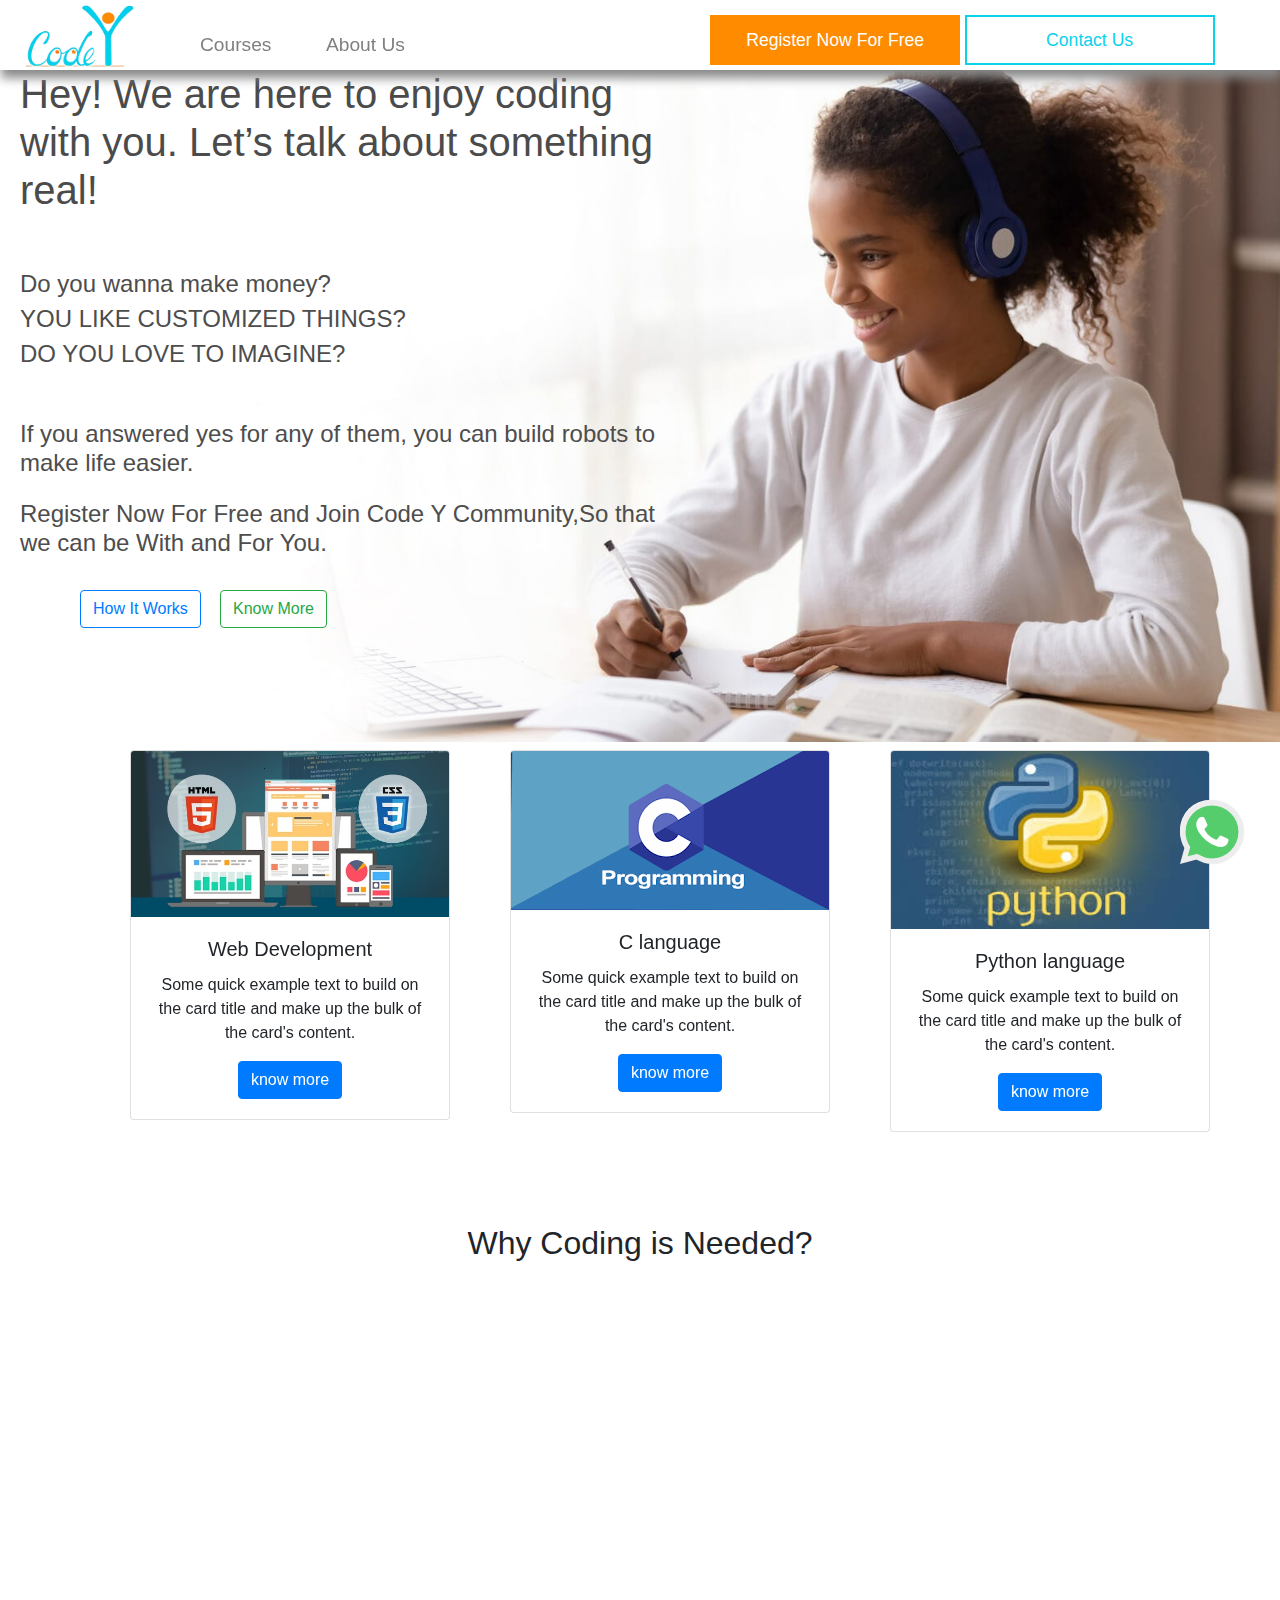
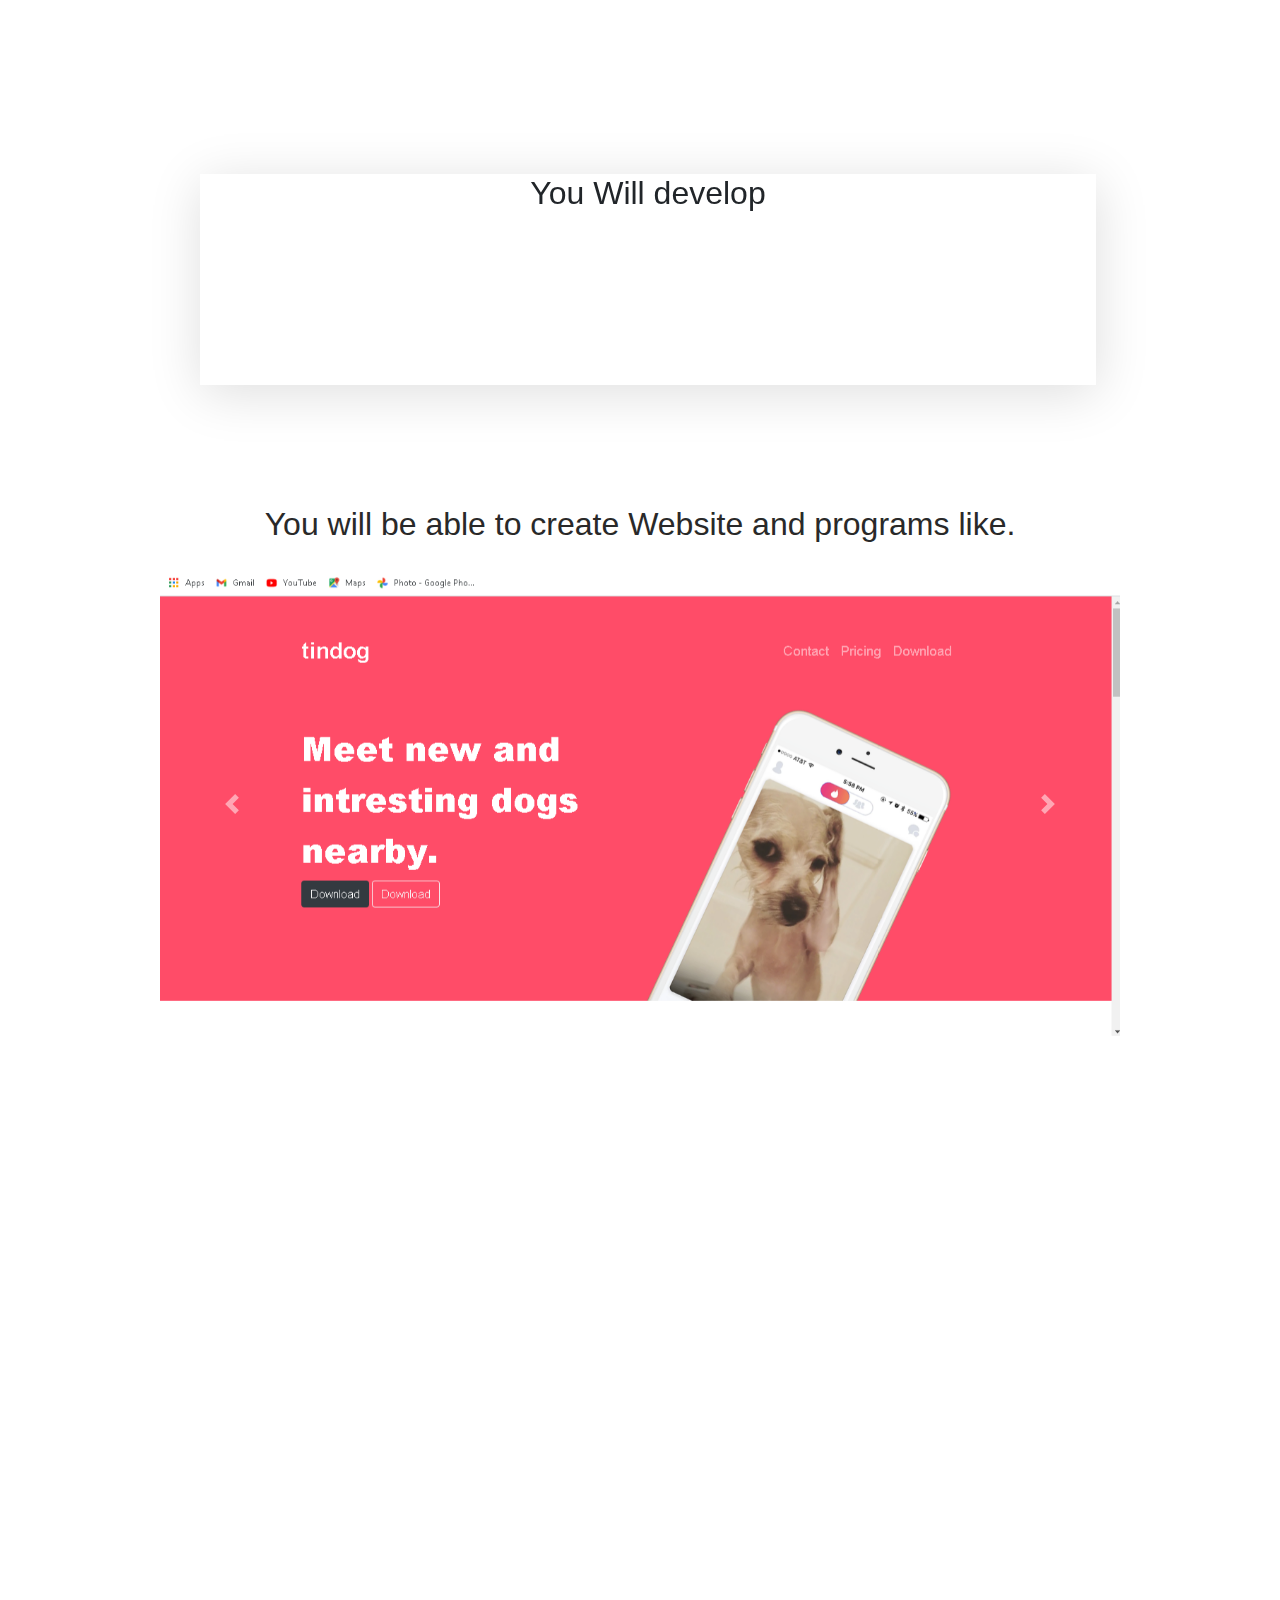
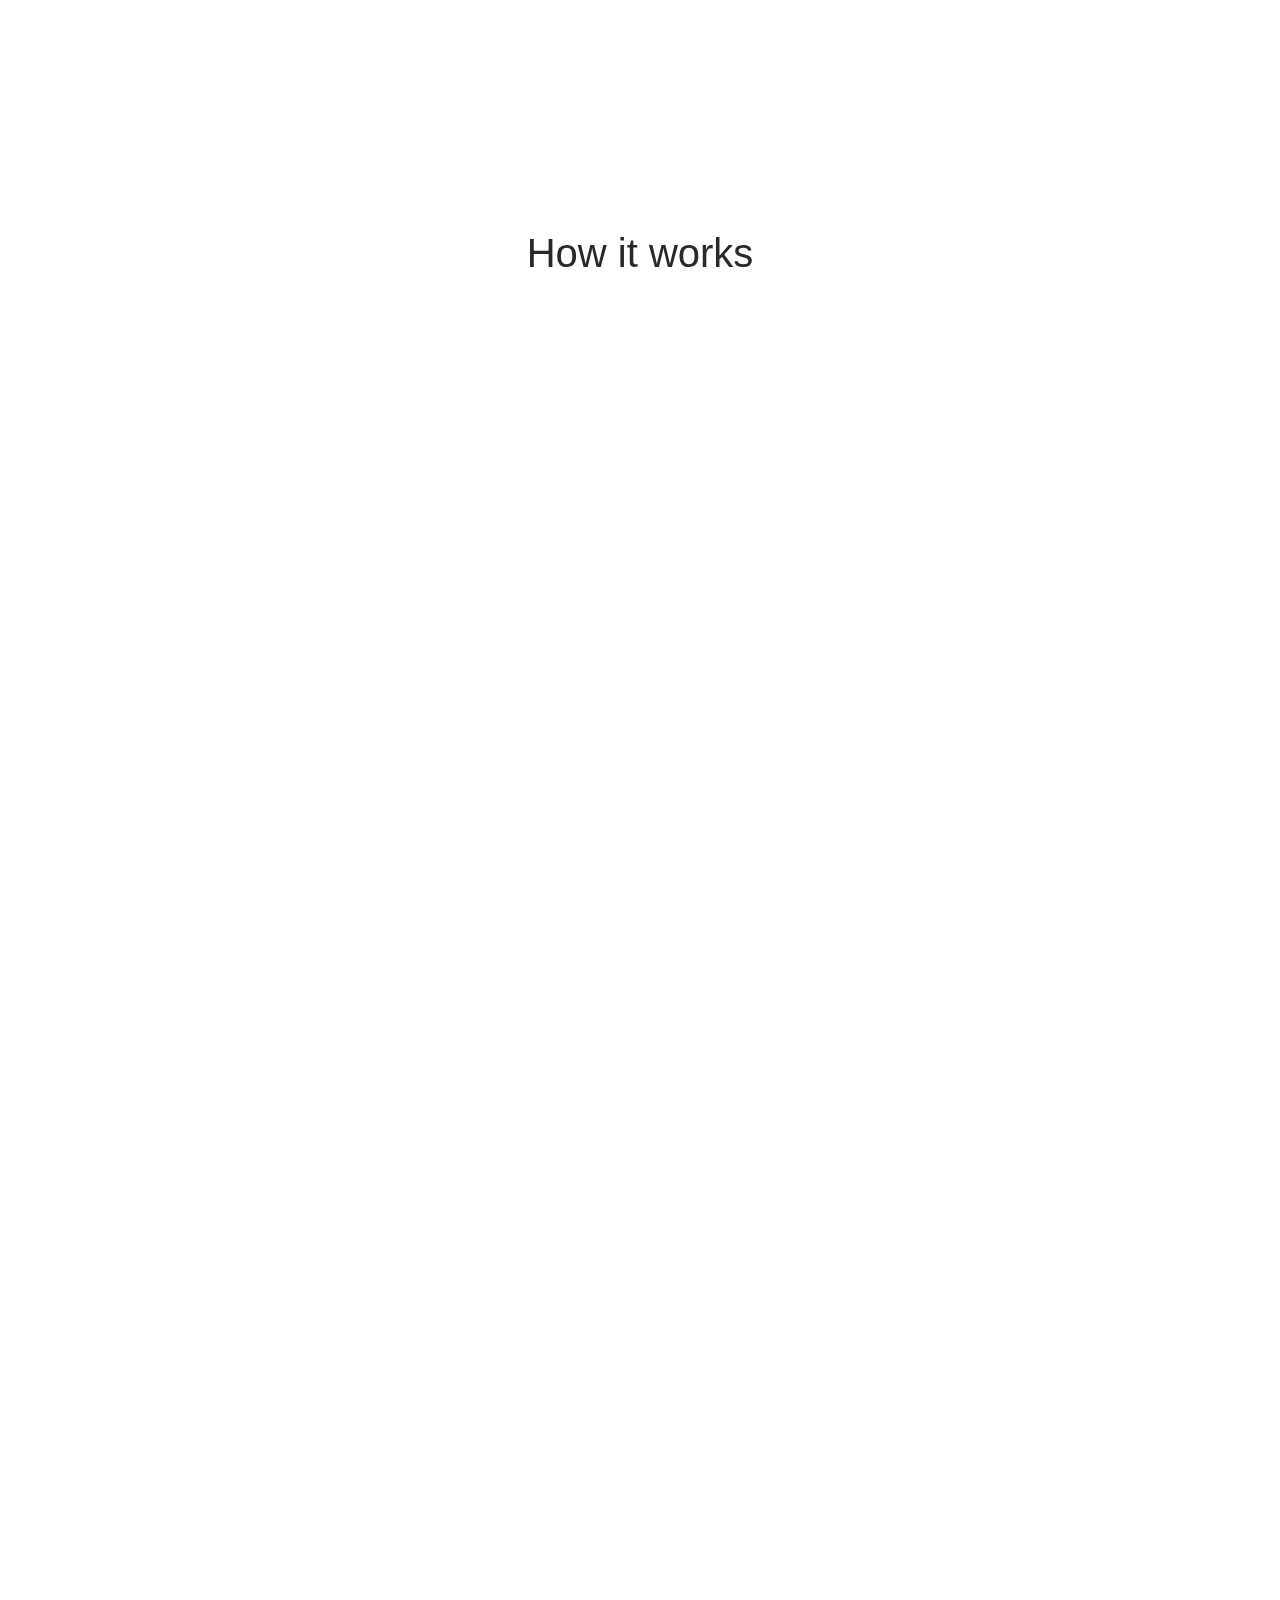
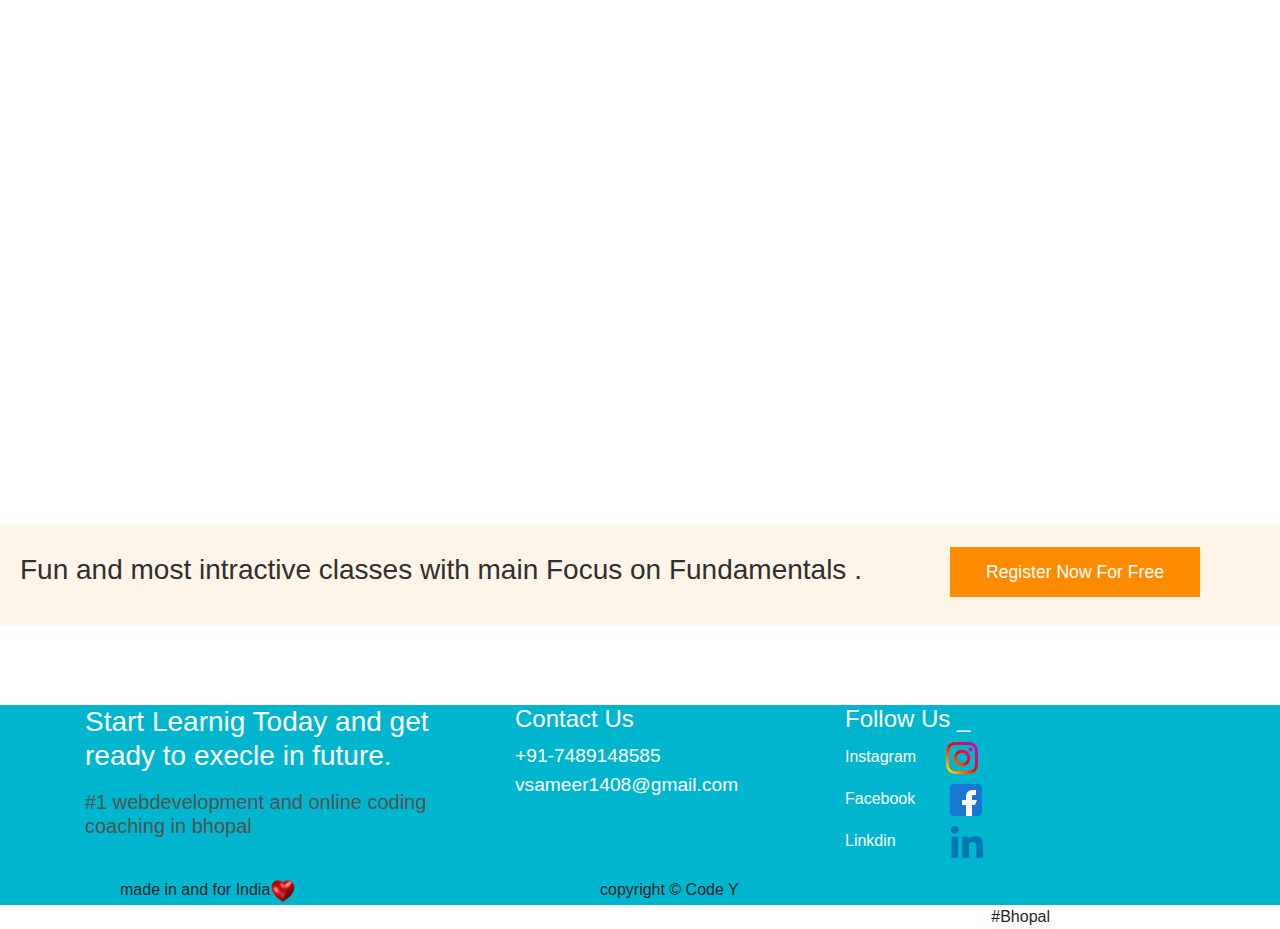
==== commit 75ddd8f3: "Add files via upload" ====
--- a/code Y.html
+++ b/code Y.html
@@ -34,7 +34,7 @@
     <a href="#uspara"><button type="button" class="btn btn-outline-success knowmore">Know More</button></a>
     <a href="#works"><button type="button" class="btn btn-outline-primary how">How It Works</button></a>
 <div>
-    
+     <img class="back" src="back.jpg">
           <img class="top_image" src="happy-teen-engaging-with-a-class-and-doing-work-on-her-laptop__________edit.jpg">
 
 
@@ -283,7 +283,7 @@
 <a href="https://wa.me/91748918585" class="whatsapp_float" target="_blank"> <img class="wassp" src="whatsapp%20(1).png"></a> 
     </div> 
     </div>
- 
+
         
 
 <script src="https://unpkg.com/aos@next/dist/aos.js"></script>
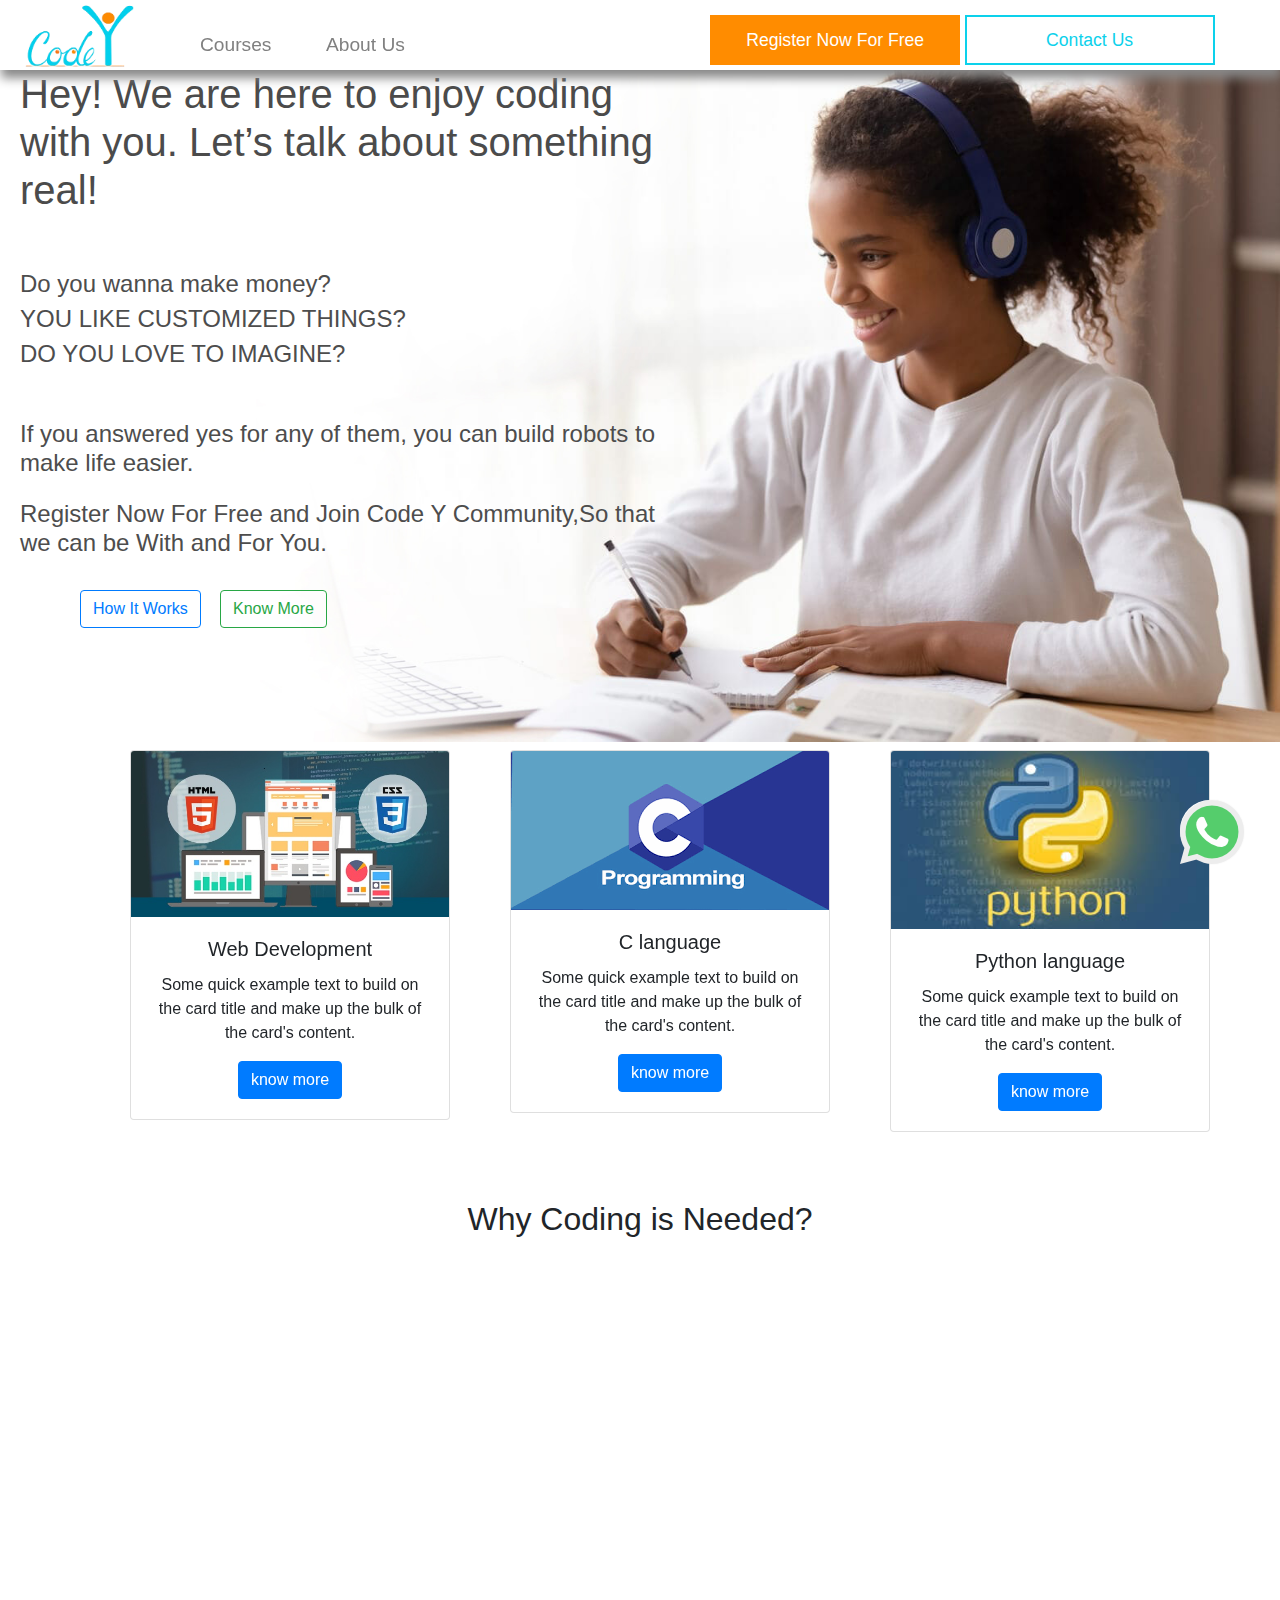
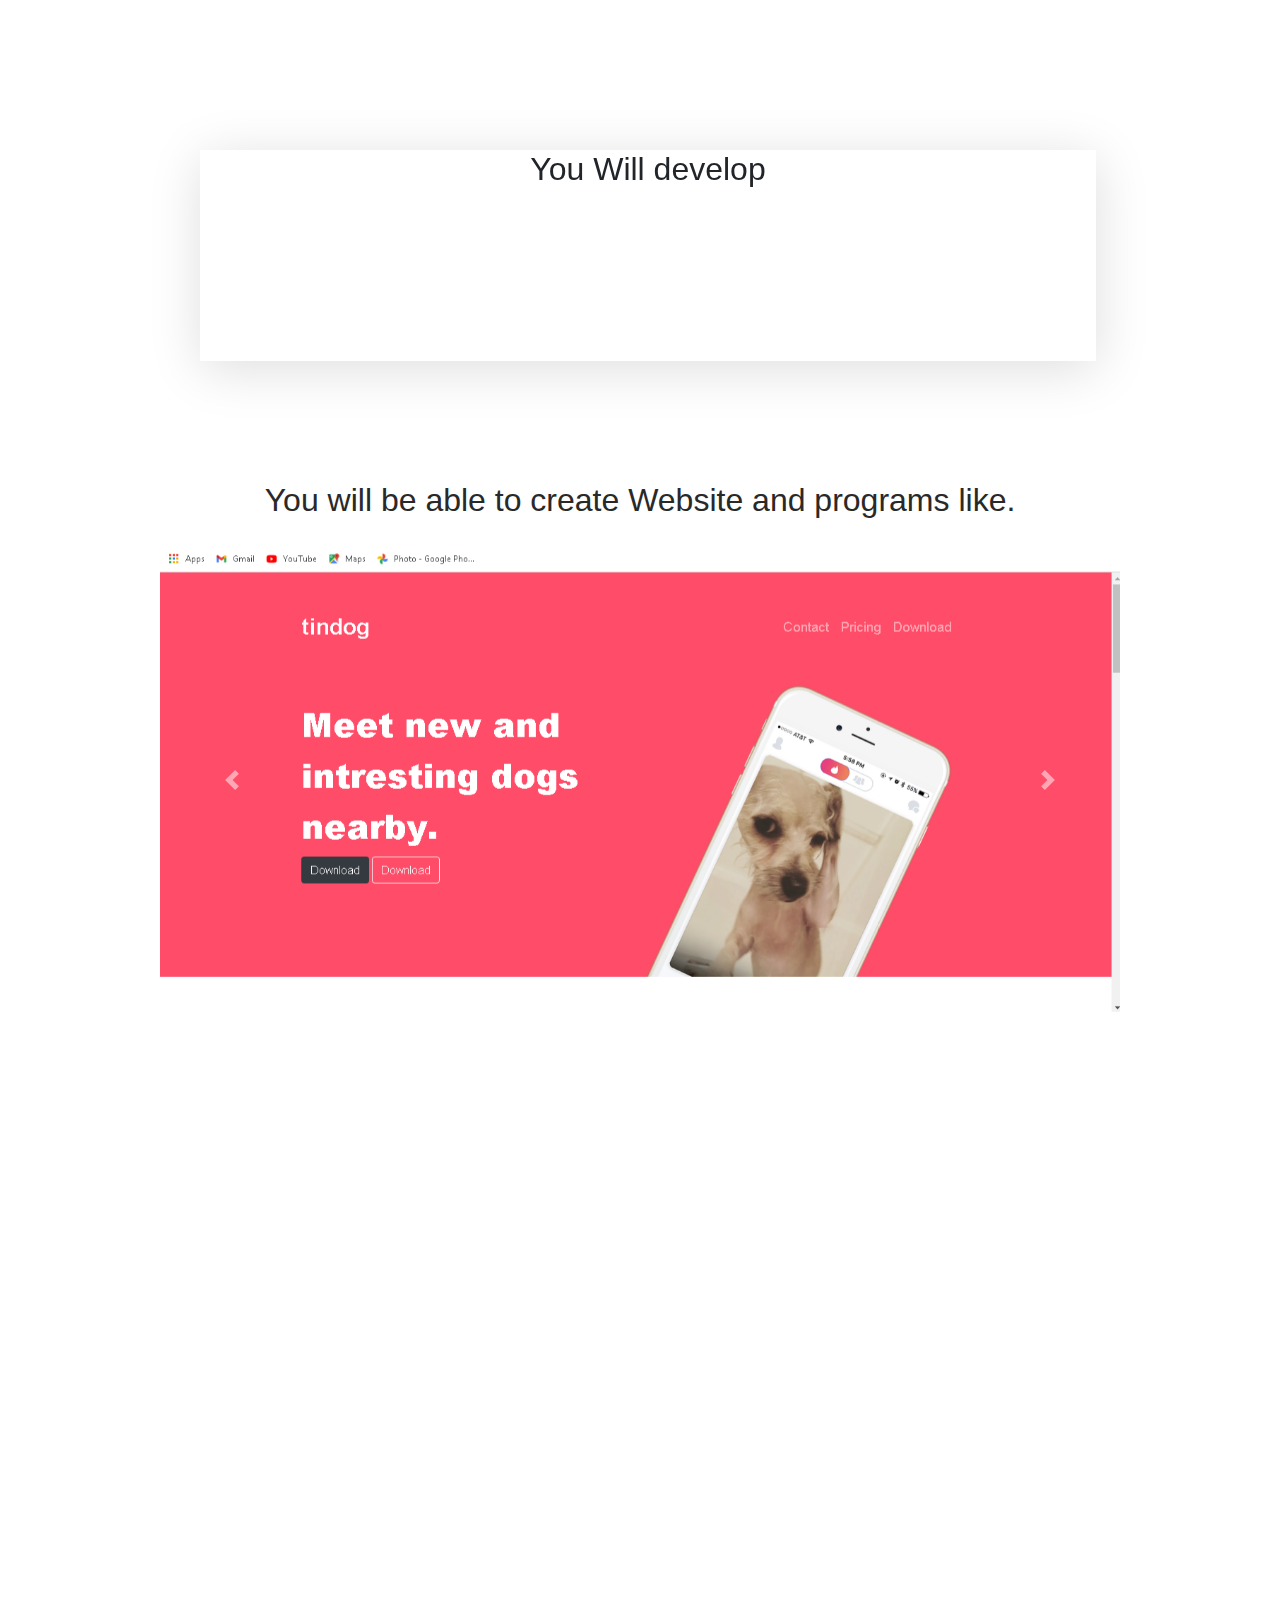
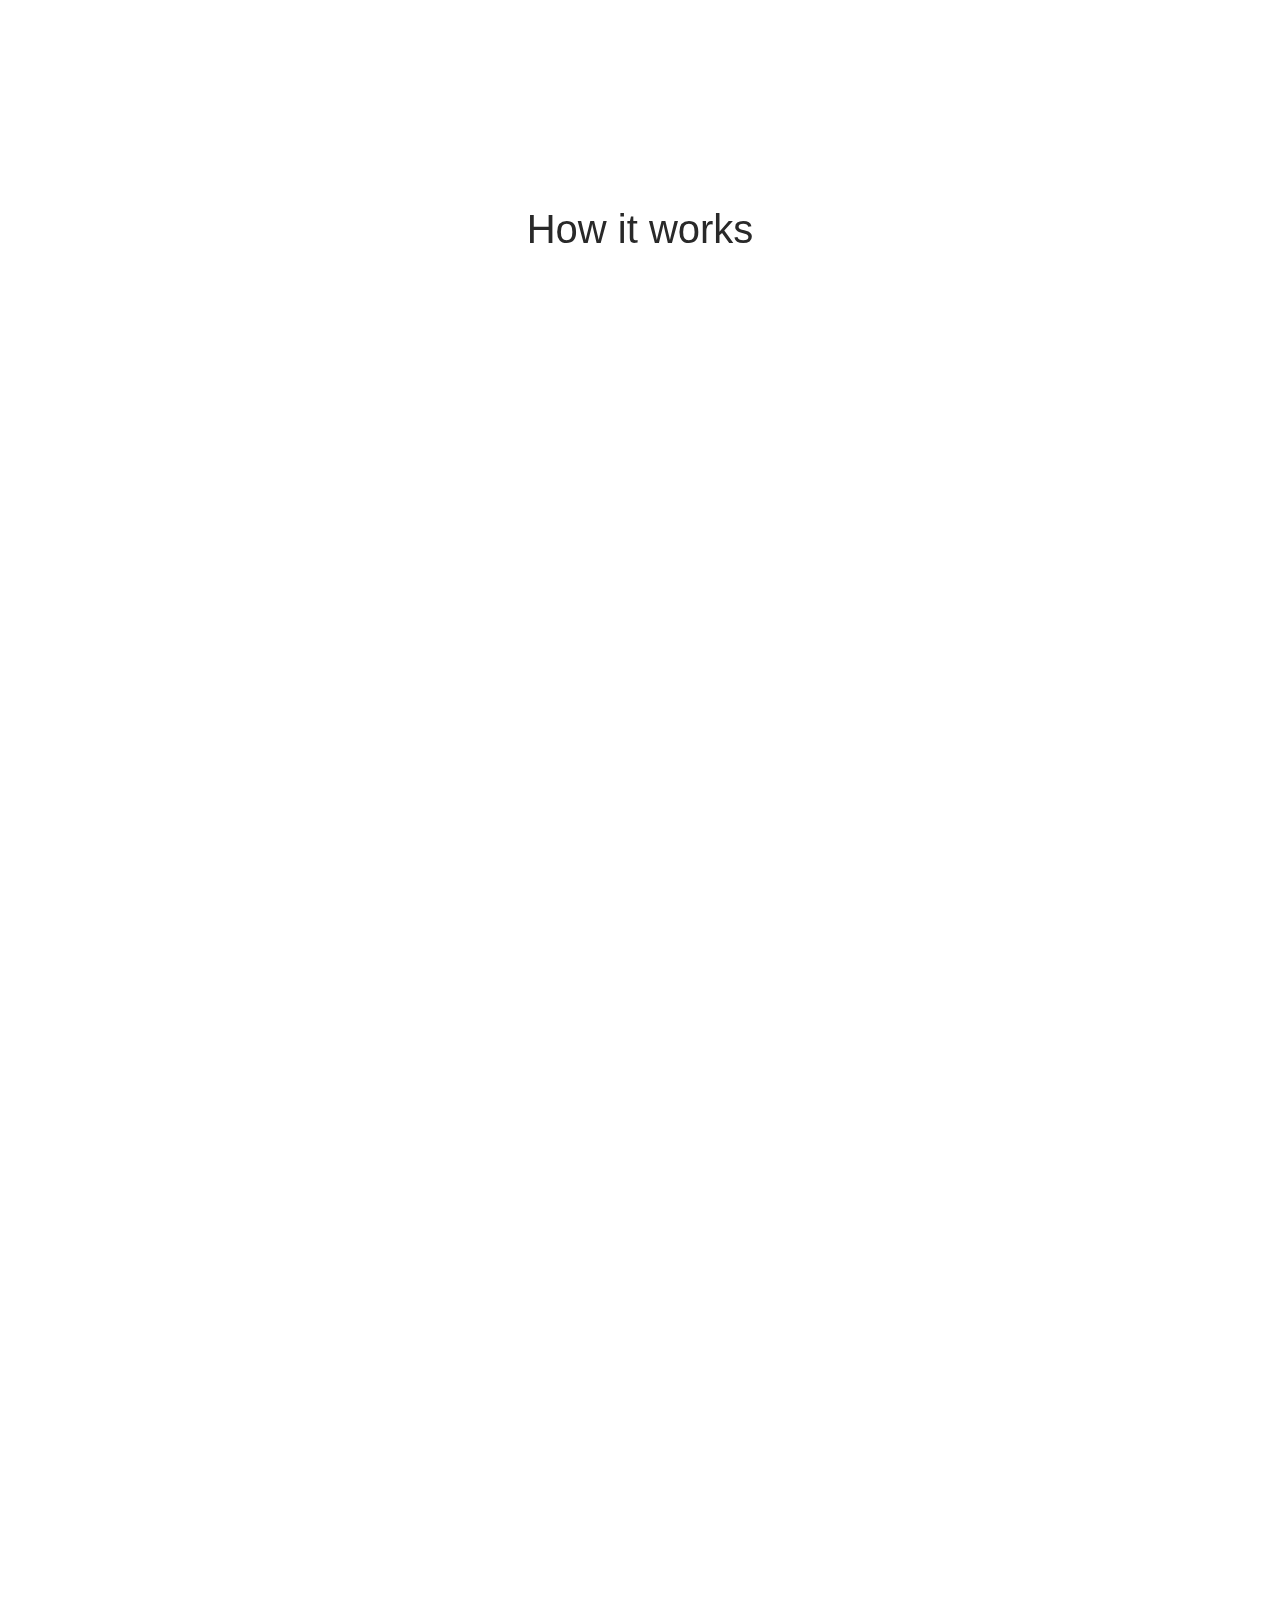
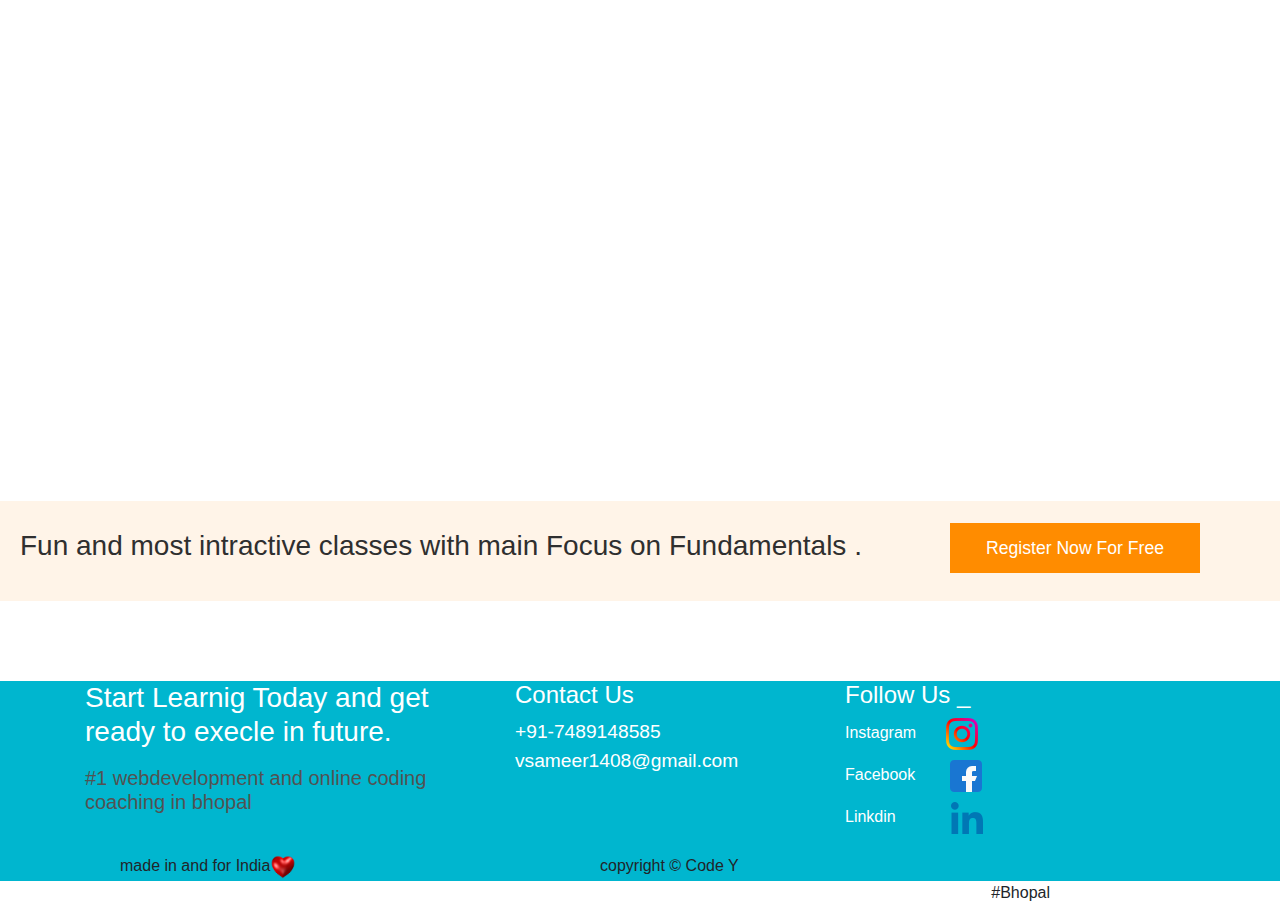
==== commit 0e8064e9: "Add files via upload" ====
--- a/code Y.html
+++ b/code Y.html
@@ -13,17 +13,20 @@
     
 </head>
 <body>
+<div class="navbar_pro">
+
 <div class="logo_div">     
 <img class="logo" alt="logo" src="logoCodeY-removebg-preview%20(1).png">    
 </div>
-<div class="navbar_pro">
-<a href="#" class="Course links">Courses</a>
+
+<a href="code%20Y.html" class="Course links">Courses</a> 
+<!--<a href="#" class="Course links">Courses</a> -->
 <a href="#" class="About links">About Us </a>
-<!--<a href="#" class="Contact links">Contact</a>-->
+
 <a href="code%20Yregister.html" class="registar"><button class="register_btn" data-aos="fade-left">Register Now For Free</button></a>
     
-<a href="#con" class="contact" ><button class="contact_btn">Contact Us</button></a>    
-</div>    
+<a href="#" class="contact" ><button class="contact_btn">Contact Us</button></a>    
+</div> 
 <h1  class="topheading">Hey! We are here to enjoy coding with you. Let’s talk about something real!</h1>    
  <h4 class="topheading1">Do you wanna make money?</h4>
     <h4 class="topheading2">YOU LIKE CUSTOMIZED THINGS?</h4>
@@ -34,7 +37,7 @@
     <a href="#uspara"><button type="button" class="btn btn-outline-success knowmore">Know More</button></a>
     <a href="#works"><button type="button" class="btn btn-outline-primary how">How It Works</button></a>
 <div>
-     <img class="back" src="back.jpg">
+<!--     <img class="back" src="back.jpg">-->
           <img class="top_image" src="happy-teen-engaging-with-a-class-and-doing-work-on-her-laptop__________edit.jpg">
 
 
